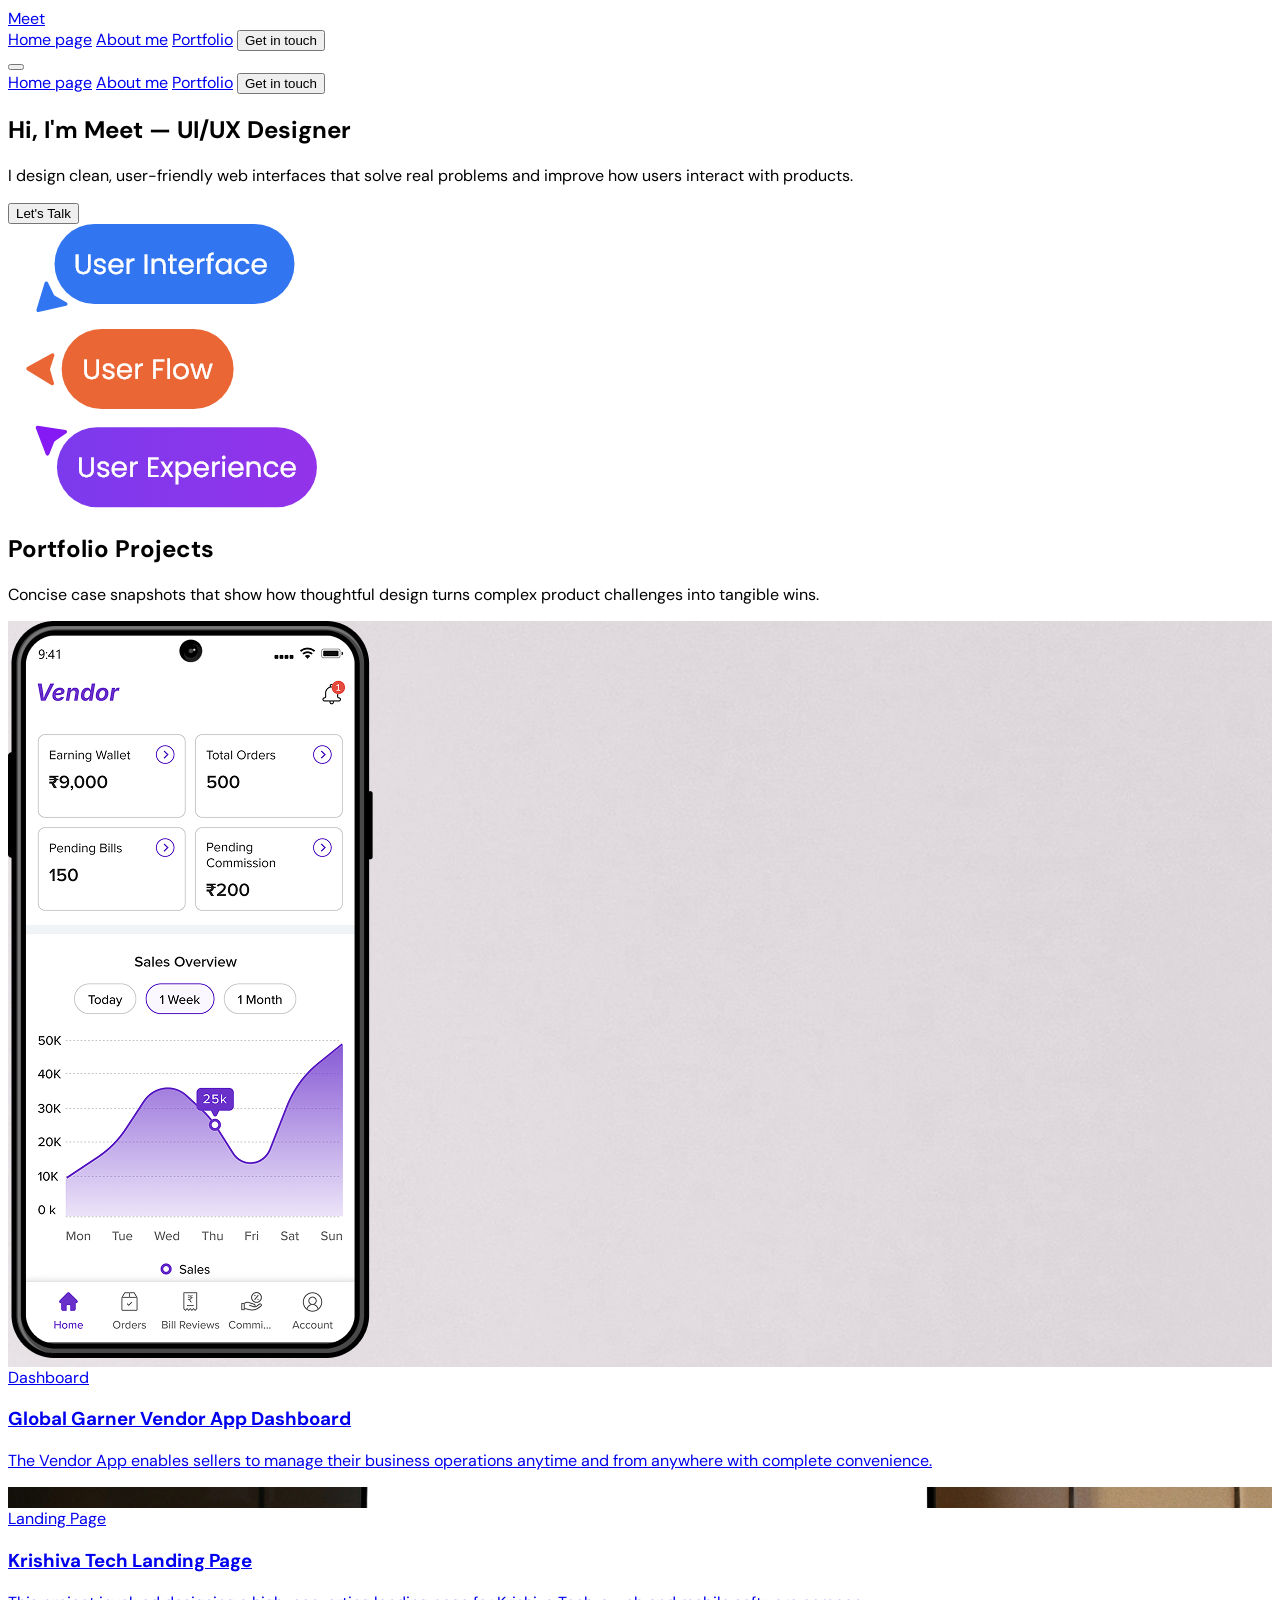
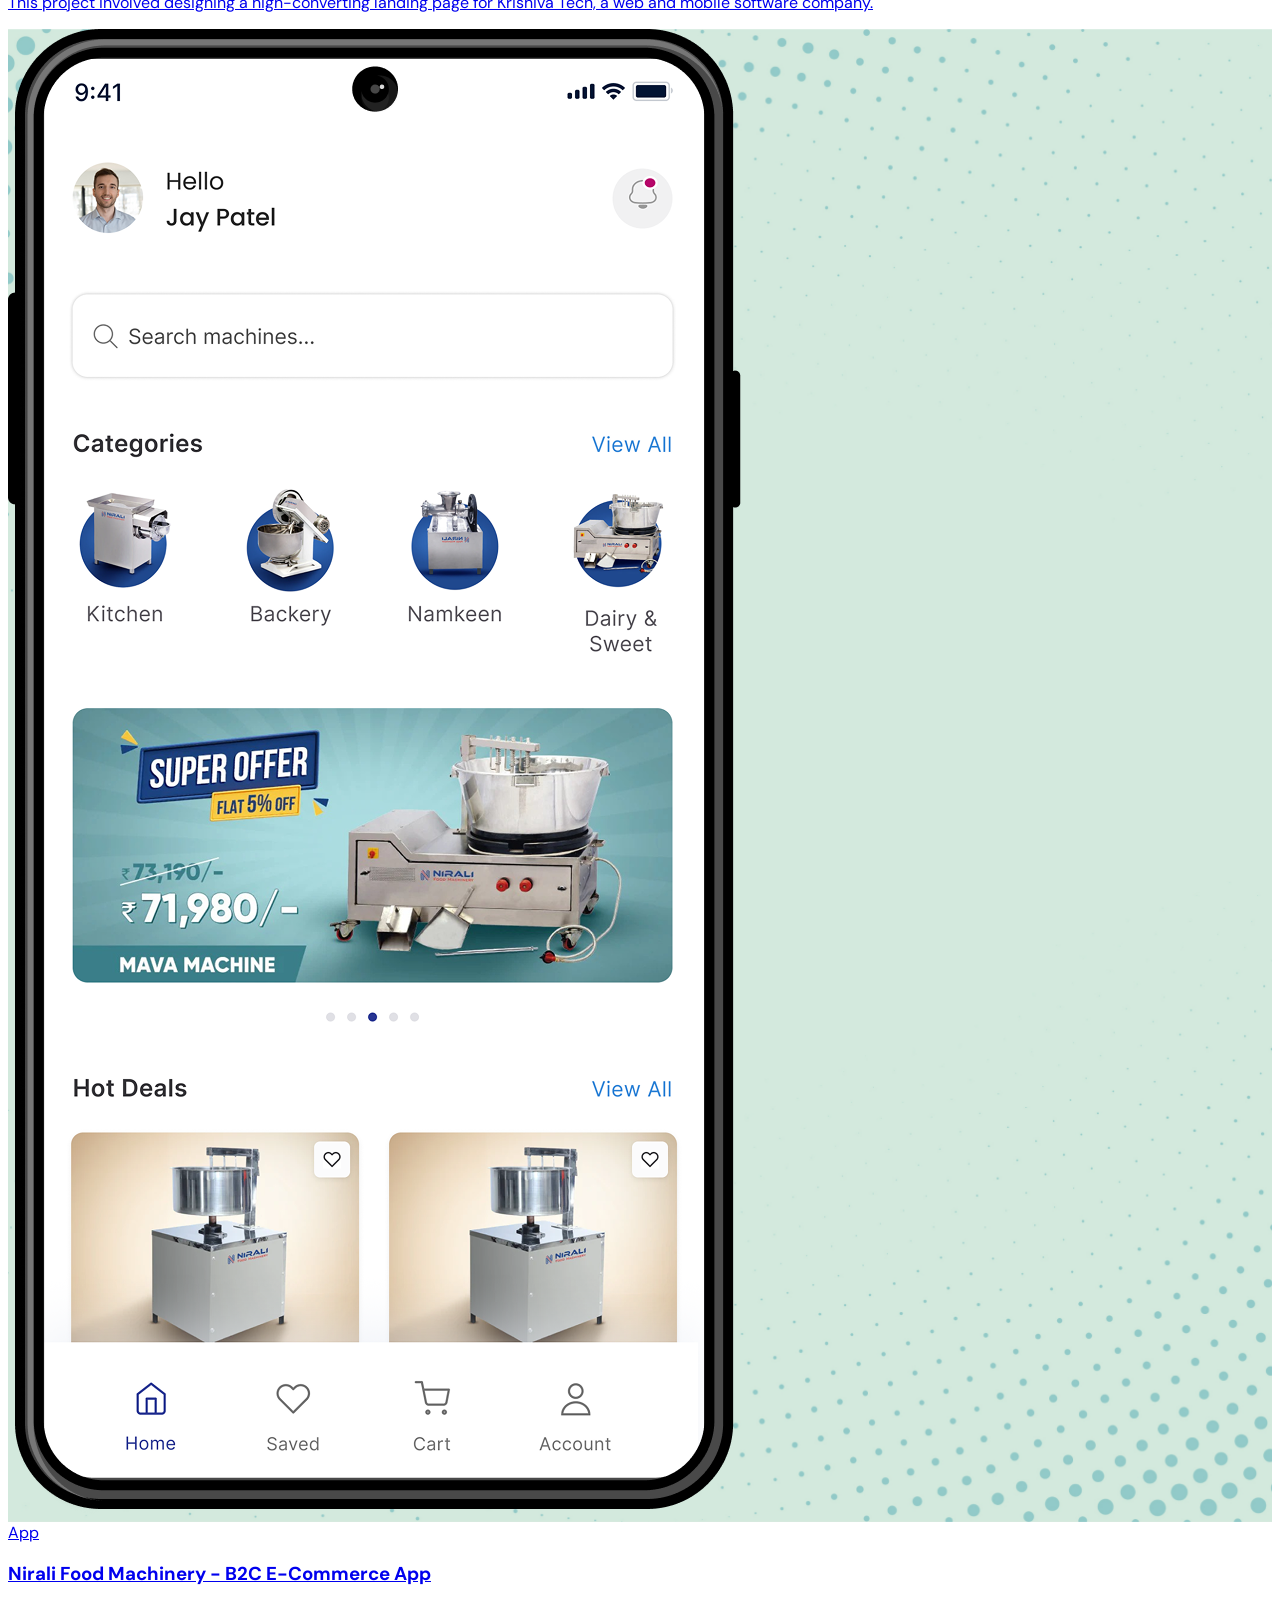
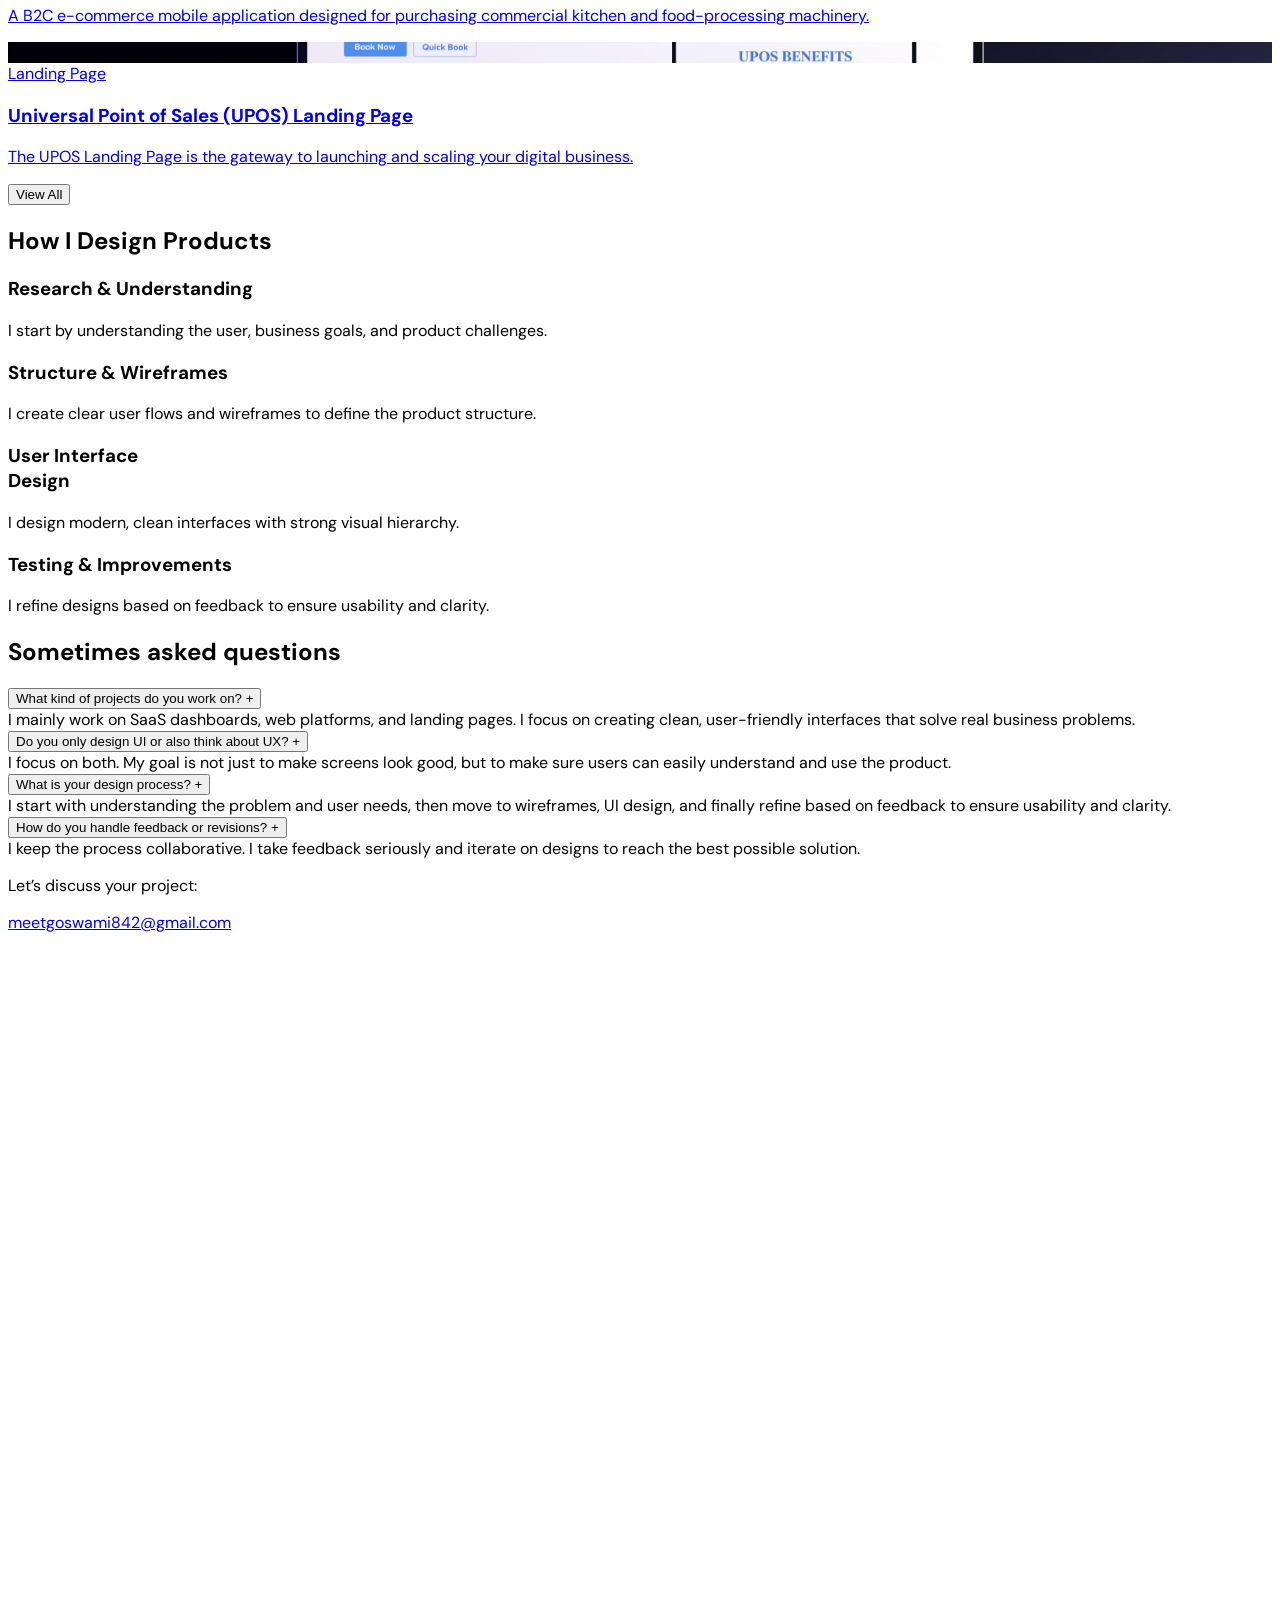
==== index.html @ dbbedb6a "chane" ====
<!DOCTYPE html>
<html lang="en">
<head>
    <meta charset="UTF-8">
    <meta name="viewport" content="width=device-width, initial-scale=1.0">
    <link rel="stylesheet" href="style.css">

<script src="https://cdn.tailwindcss.com"></script>
<link href="https://fonts.googleapis.com/css2?family=DM+Sans:wght@300;400;500;600;700&display=swap" rel="stylesheet">
<script src="script.js" defer></script>
    <title>Lauren</title>
</head>
<body>
</head>


  <!-- NAVBAR -->
<header class="w-full bg-white/70 backdrop-blur-md sticky top-0 z-50 ">
  <div class="max-w-[1330px] mx-auto px-6 py-5 flex items-center justify-between">

    <!-- Logo -->
    <div class="text-2xl">
     <a href="index.html"><span class="font-semibold font-mono text-black">Meet</span></a> 
      <!-- <span class="text-gray-500">Malashchuk</span> -->
    </div>

    <!-- Desktop Nav -->
    <nav class="hidden md:flex items-center gap-8 text-lg text-gray-600 font-medium">
      <a href="index.html" class="text-black ">Home page</a>
      <a href="about.html" class="text-black">About me</a>
      <a href="portfolio.html" class="text-black">Portfolio</a>

      <!-- Social -->
    

      <!-- Button -->
      <a href="contact.html">
<button class="ml-4 bg-black text-white px-6 py-2.5 rounded-full hover:opacity-90 transition">
        Get in touch
      </button>
      </a>
    </nav>

    <!-- Mobile Menu Button -->
    <button id="menuBtn" class="md:hidden flex flex-col gap-1.5">
      <span class="w-6 h-0.5 bg-black"></span>
      <span class="w-6 h-0.5 bg-black"></span>
      <span class="w-6 h-0.5 bg-black"></span>
    </button>

  </div>

  <!-- Mobile Menu -->
  <div id="mobileMenu" class="hidden md:hidden px-6 pb-6">
    <div class="flex flex-col gap-4 text-gray-700 font-medium">
      <a href="index.html">Home page</a>
      <a href="about.html" class="text-black">About me</a>
      <a href="portfolio.html">Portfolio</a>
           <a href="contact.html">
<button class="ml-4 bg-black text-white px-6 py-2.5 rounded-full hover:opacity-90 transition">
        Get in touch
      </button>
      </a>
    </div>
  </div>

</header>


  <!-- HERO SECTION -->
 
 
   
 <div>

   <div class="absolute inset-0 -z-10 bg-gradient-to-r from-blue-200 via-purple-200 to-pink-200 opacity-40 blur-3xl"></div>
   <section class="relative max-w-[1330px] mx-auto px-6 py-24 overflow-hidden">
 
     <!-- Background gradient blur -->
 
     <div class="flex items-start gap-16">
 
       <!-- Left Content -->
       <div class="max-w-[650px]">
 
         <!-- Profile Image -->
         <!-- <img src="assets/photo_6127472787594089080_y (1).jpg" alt="Profile"
           class="w-28 h-28 rounded-full object-cover mb-10 shadow-md"> -->
 
        <!-- Heading -->
<h1 class="text-5xl max-md:text-4xl max-sm:text-3xl font-extrabold text-black leading-tight mb-8">
  Hi, I'm Meet — UI/UX Designer
</h1>

<!-- Description -->
<p class="text-3xl max-md:text-xl max-sm:text-lg text-gray-500 leading-relaxed mb-8">
  I design clean, user-friendly web interfaces that solve real problems and improve how users interact with products.
</p>

<!-- CTA -->
<a href="contact.html">
  <button class="bg-black text-white px-6 py-2.5 max-md:px-5 max-md:py-2.5 max-sm:px-4 max-sm:py-2 rounded-full hover:opacity-90 transition max-md:text-base max-sm:text-sm">
    Let's Talk
  </button>
</a>
 
       </div>
 
     </div>
 
     <!-- Floating Labels -->
     <div class="scroll-reveal from-top duration-1 absolute top-24 right-20  text-white text-sm hidden sm:flex items-center gap-2 ">
       <img src="./assets/user-interface.png" alt="User Interface" class="h-10" />
     </div>
 
     <div class="scroll-reveal from-middle duration-2 absolute top-60 right-10  text-white text-sm hidden sm:flex items-center gap-2">
       <img src="./assets/user-flow.png" alt="User Flow" class="h-10" />
     </div>
 
     <div class="scroll-reveal from-bottom duration-3 absolute bottom-40 right-32  text-white text-sm  hidden sm:flex items-center gap-2 ">
       <img src="./assets/user-experience.png" alt="User Experience" class="h-10" />
     </div>
 
   </section>
 </div>




  <!-- Portfolio -->


<div class="max-w-[1330px] m-auto mt-38 ">

    <section class=" py-20">
  <div class="mx-auto px-6">

    <!-- Section Header -->
<div class="mb-14">
  <h2 class="text-[40px] max-md:text-[32px] max-sm:text-[26px] font-bold text-black mb-4">
    Portfolio Projects
  </h2>
  <p class="text-lg max-md:text-base max-sm:text-sm text-[#6B7280] max-w-[750px]">
    Concise case snapshots that show how thoughtful design turns complex product challenges into tangible wins.
  </p>
</div>

    <!-- Cards Grid -->

       <div class="grid md:grid-cols-2 gap-8">

      <!-- ================= CARD 1 ================= -->
     <a href="vendor_app_dashboard.html">

  <div class="bg-[#fafafa] rounded-[28px] border h-[640px] md:h-[700px] border-[#E5E7EB] overflow-hidden flex flex-col">

    <!-- Image -->
    <div class="relative h-[400px] lg:h-[460px] bg-cover bg-center bg-no-repeat overflow-hidden rounded-t-[28px] flex items-start justify-center"
      style="background-image: url('assets/iPhone.jpg');">

      <img 
        src="assets/home.png" 
        class="w-[35%] sm:w-[28%] md:w-[24%] mt-14 sm:mt-16 md:mt-20 drop-shadow-[0_50px_90px_rgba(0,0,0,0.18)]"
      >
    </div>

    <!-- Content -->
    <div class="p-6 flex flex-col flex-1 overflow-hidden">

      <!-- Tags -->
      <div class="flex gap-3 mb-4 sm:mb-6 flex-wrap">
        <span class="px-4 py-2 bg-[#e4e4e4] text-[#707070] text-xs sm:text-sm rounded-lg">
          Dashboard
        </span>
      </div>

      <!-- Title -->
      <h3 class="text-xl sm:text-2xl font-semibold text-black mb-3 sm:mb-4 leading-snug line-clamp-2">
        Global Garner Vendor App Dashboard
      </h3>

      <!-- Description -->
      <p class="text-[#6B7280] text-sm sm:text-md line-clamp-3">
        The Vendor App enables sellers to manage their business operations anytime and from anywhere with complete convenience.
      </p>

    </div>

  </div>
</a>




      <!-- ================= CARD 2 ================= -->
 <a href="krishiva_tech_landing_page.html">

  <div class="bg-[#fafafa] rounded-[28px] border h-[640px] md:h-[700px] border-[#E5E7EB] overflow-hidden flex flex-col">

    <!-- Top Image Area -->
    <div class="h-[400px] lg:h-[460px] flex items-center justify-center p-6 sm:p-8 md:p-10"
      style="background-image: url('assets/krishivatech\ .jpg'); background-repeat: no-repeat; background-size: cover; background-position: center;">
      
      <img src="" class="max-h-full object-contain mt-12 sm:mt-16 md:mt-24 rounded-lg">
    </div>

    <!-- Content -->
    <div class="p-6 flex flex-col flex-1 overflow-hidden">

      <!-- Tags -->
      <div class="flex gap-3 mb-4 sm:mb-6 flex-wrap">
        <span class="px-4 py-2 bg-[#e4e4e4] text-[#707070] text-xs sm:text-sm rounded-lg">
          Landing Page
        </span>
      </div>

      <!-- Title -->
      <h3 class="text-xl sm:text-2xl font-semibold text-black mb-3 sm:mb-4 leading-snug line-clamp-2">
        Krishiva Tech Landing Page
      </h3>

      <!-- Description -->
      <p class="text-[#6B7280] text-sm sm:text-md line-clamp-3">
        This project involved designing a high-converting landing page for Krishiva Tech, a web and mobile software company.
      </p>

    </div>

  </div>
</a>



            <!-- ================= CARD 3 ================= -->
            <a href="nirali_food_app.html">

  <div class="bg-[#fafafa] rounded-[28px] border h-[640px] md:h-[700px] border-[#E5E7EB] overflow-hidden flex flex-col">

    <!-- Image -->
    <div class=" h-[400px] lg:h-[460px] flex items-center justify-center p-6 sm:p-8 md:p-10"
      style="background: url(assets/nirali\ food\ \(1\).png); background-position: center; background-size: cover;">

      <img 
        src="assets/nirali-home_Sctteen.png" 
        class="w-[45%] sm:w-[38%] md:w-[30%] drop-shadow-[0_50px_90px_rgba(0,0,0,0.18)]"
      >
    </div>

    <!-- Content -->
    <div class="p-6 flex flex-col flex-1 overflow-hidden">

      <!-- Tags -->
      <div class="flex gap-3 mb-4 sm:mb-6 flex-wrap">
        <span class="px-4 py-2 bg-[#e4e4e4] text-[#707070] text-xs sm:text-sm rounded-lg">
          App
        </span>
      </div>

      <!-- Title -->
      <h3 class="text-xl sm:text-2xl font-semibold text-black mb-3 sm:mb-4 leading-snug line-clamp-2">
        Nirali Food Machinery - B2C E-Commerce App
      </h3>

      <!-- Description -->
      <p class="text-[#6B7280] text-sm sm:text-lg md:text-base">
        A B2C e-commerce mobile application designed for purchasing commercial kitchen and food-processing machinery.
      </p>

    </div>

  </div>
</a>
  

                  <!-- ================= CARD 4 ================= -->

<a href="upos_landing_page.html">

  <div class="bg-[#fafafa] rounded-[28px] border h-[640px] md:h-[700px] border-[#E5E7EB] overflow-hidden flex flex-col">

    <!-- Image -->
    <div class="h-[400px] lg:h-[460px] flex items-center justify-center p-6 sm:p-8 md:p-10"
      style="background-image: url('assets/upos-landing\ _page.jpg'); background-repeat: no-repeat; background-size: cover; background-position: center;">

      <img src="" class="max-h-full object-contain mt-12 sm:mt-16 md:mt-24 rounded-lg">
    </div>

    <!-- Content -->
    <div class="p-6 flex flex-col flex-1 overflow-hidden">

      <!-- Top -->
      <div>
        <div class="flex gap-3 mb-4 flex-wrap">
          <span class="px-3 py-1.5 sm:px-4 sm:py-2 bg-[#e4e4e4] text-[#707070] text-xs sm:text-sm rounded-lg">
            Landing Page
          </span>
        </div>

        <h3 class="text-lg sm:text-xl md:text-2xl font-semibold text-black mb-3 leading-snug">
          Universal Point of Sales (UPOS) Landing Page
        </h3>

        <p class="text-[#6B7280] text-sm sm:text-lg">
          The UPOS Landing Page is the gateway to launching and scaling your digital business.
      </div>

    </div>

  </div>
</a>
  </div>
     </a>
   

  
    </div>
  
    <div class="flex justify-center mt-10">
        <a href="portfolio.html">
  <button class="bg-black text-white px-8 py-3 text-center flex justify-center rounded-full font-medium hover:opacity-90">
          View All
        </button>
    </a>
    </div>
        
  </div>

 
</section>



<!-- AAAAAA -->



<div class="bg-[#efeff0]">
  <section class="max-w-[1330px] mx-auto px-6 py-24">

    <!-- Heading -->
    <h2 class="text-[38px] max-md:text-[26px] font-semibold text-gray-400 mb-14">
      How I Design Products
    </h2>

    <!-- Responsive Grid -->
    <div class="grid grid-cols-1 sm:grid-cols-2 md:grid-cols-2 lg:grid-cols-4 gap-16 max-md:gap-10">

      <!-- Column 1 -->
      <div>
        <h3 class="text-2xl max-md:text-[18px] font-semibold text-gray-900 mb-4">
          Research & Understanding
        </h3>
        <p class="text-gray-500 leading-relaxed max-md:text-sm">
          I start by understanding the user, business goals, and product challenges.
        </p>
      </div>

      <!-- Column 2 -->
      <div>
        <h3 class="text-2xl max-md:text-[18px] font-semibold text-gray-900 mb-4">
          Structure & Wireframes
        </h3>
        <p class="text-gray-500 leading-relaxed max-md:text-sm">
          I create clear user flows and wireframes to define the product structure.
        </p>
      </div>

      <!-- Column 3 -->
      <div>
        <h3 class="text-2xl max-md:text-[18px] font-semibold text-gray-900 mb-4">
          User Interface <br>Design
        </h3>
        <p class="text-gray-500 leading-relaxed max-md:text-sm">
          I design modern, clean interfaces with strong visual hierarchy.
        </p>
      </div>

      <!-- Column 4 -->
      <div>
        <h3 class="text-2xl max-md:text-[18px] font-semibold text-gray-900 mb-4">
          Testing & Improvements
        </h3>
        <p class="text-gray-500 leading-relaxed max-md:text-sm">
          I refine designs based on feedback to ensure usability and clarity.
        </p>
      </div>

    </div>

  </section>
</div>


  
<!-- FAQ -->

<div class="max-w-[1330px] m-auto mt-34">
    
    <section class=" mx-auto px-6 py-20">

  <!-- Heading -->
  <h2 class="text-[38px] max-md:text-[26px] font-semibold text-gray-400 mb-14">
    Sometimes asked questions
  </h2>

  <!-- FAQ Container -->
  <div class="space-y-6">

    <!-- Item -->
    <div class="border-b border-gray-300 pb-6">
      <button class="faq-btn w-full flex justify-between items-center text-left text-lg md:text-xl font-medium text-gray-900">
 What kind of projects do you work on?
        <span class="text-2xl transition-transform duration-300">+</span>
      </button>
      <div class="faq-content hidden mt-4 text-gray-600 leading-relaxed">
I mainly work on SaaS dashboards, web platforms, and landing pages. I focus on creating clean, user-friendly interfaces that solve real business problems.      </div>
    </div>

    <!-- Item -->
    <div class="border-b border-gray-300 pb-6">
      <button class="faq-btn w-full flex justify-between items-center text-left text-lg md:text-xl font-medium text-gray-900">
Do you only design UI or also think about UX?
        <span class="text-2xl transition-transform duration-300">+</span>
      </button>
      <div class="faq-content hidden mt-4 text-gray-600 leading-relaxed">
I focus on both. My goal is not just to make screens look good, but to make sure users can easily understand and use the product.      </div>
    </div>


     <!-- Item -->
    <div class="border-b border-gray-300 pb-6">
      <button class="faq-btn w-full flex justify-between items-center text-left text-lg md:text-xl font-medium text-gray-900">
    What is your design process?
        <span class="text-2xl transition-transform duration-300">+</span>
      </button>
      <div class="faq-content hidden mt-4 text-gray-600 leading-relaxed">
I start with understanding the problem and user needs, then move to wireframes, UI design, and finally refine based on feedback to ensure usability and clarity.    </div>
    


</div>
    <!-- Item -->
    <div class="border-b border-gray-300 pb-6">
      <button class="faq-btn w-full flex justify-between items-center text-left text-lg md:text-xl font-medium text-gray-900">
How do you handle feedback or revisions?
        <span class="text-2xl transition-transform duration-300">+</span>
      </button>
      <div class="faq-content hidden mt-4 text-gray-600 leading-relaxed">
I keep the process collaborative. I take feedback seriously and iterate on designs to reach the best possible solution.  
    </div>
    </div>


  </div>

</section>



</div>


<!-- Footer -->

<section class="w-full bg-black text-white rounded-t-[40px] 
                py-16 md:py-20 px-6">

  <div class="max-w-3xl mx-auto text-center">

    <!-- Small Heading -->
    <p class="text-gray-400 text-base sm:text-lg md:text-xl mb-6">
      Let’s discuss your project:
    </p>

    <!-- Email -->
    <a href="mailto:meetgoswami842@gmail.com"
       class="group inline-flex flex-wrap justify-center items-center gap-2 sm:gap-3
              text-xl sm:text-2xl md:text-3xl font-semibold
              border-b border-white pb-2
              break-all
              hover:opacity-80 transition">

      <span>meetgoswami842@gmail.com</span>
    </a>

    <!-- Social Icons -->
    <div class="flex justify-center items-center gap-6 sm:gap-8 
                mt-8 md:mt-10 
                text-gray-400 text-base sm:text-lg">
 <a href="https://www.linkedin.com/in/meet-goswami-b54562143  " target="_blank"
   rel="noopener noreferrer"><img src="assets/linkedin-svgrepo-com (1) 1.svg" class="w-10 h-10"></a>
   
    </div>

  </div>

</section>



</body>
</html>
---- style.css ----
body {
  font-family: 'DM Sans', sans-serif;
}
.pill {
    background: #f0f6fb;
    padding: 12px 20px;
    border-radius: 14px;
    font-size: 14px;
    font-weight: 500;
    color: #374151;
  }

    .swiper {
      width: 100%;
    }

    .swiper-slide {
      display: flex;
      justify-content: center;
    }

    .swiper-button-prev,
    .swiper-button-next {
      color: #6F38CC;
    }


        .no-scrollbar::-webkit-scrollbar {
    display: none !important;
  }

  .no-scrollbar {
    -ms-overflow-style: none !important;  /* IE */
    scrollbar-width: none !important;     /* Firefox */
  }



  /* vendor web dashbaord slider buttons */

  
/* Base button */
.swiper-button-next,
.swiper-button-prev {
  width: 48px !important;
  height: 48px !important;
  position: absolute;
  z-index: 50;
}

/* WHITE CIRCLE (real visible layer) */
.swiper-button-next::before,
.swiper-button-prev::before {
  content: '';
  position: absolute;
  inset: 0;
  border-radius: 50%;
  background: #ffffff;
  box-shadow: 0 8px 24px rgba(0,0,0,0.15);
}

/* REMOVE default arrow */
.swiper-button-next::after,
.swiper-button-prev::after {
  content: '' !important;
}

/* CUSTOM ARROW */
.swiper-button-next::after,
.swiper-button-prev::after {
  content: '';
  position: absolute;
  width: 10px;
  height: 10px;
  border-top: 2px solid #111;
  border-right: 2px solid #111;
}

/* directions */
.swiper-button-prev::after {
  transform: rotate(-135deg);
}

.swiper-button-next::after {
  transform: rotate(45deg);
}



/* home p[age aniamiton] */

.scroll-reveal {
  opacity: 0;
  transition: opacity 0.7s cubic-bezier(0.22, 1, 0.36, 1), transform 0.7s cubic-bezier(0.22, 1, 0.36, 1);
  will-change: opacity, transform;
  z-index: 10;
}
.scroll-reveal.from-top {
  transform: translateX(560px) translateY(-360px);
}
.scroll-reveal.from-middle {
  transform: translateX(540px) translateY(0);
}
.scroll-reveal.from-bottom {
  transform: translateX(360px) translateY(200px);
}
.scroll-reveal.duration-1 {
  transition-duration: 1.4s;
}
.scroll-reveal.duration-2 {
  transition-duration: 1.7s;
}
.scroll-reveal.duration-3 {
  transition-duration: 1.85s;
}
.scroll-reveal.revealed {
  opacity: 1;
  transform: translateX(0) translateY(0);
}
.scroll-reveal.revealed.move-right {
  transform: translateX(18px) translateY(0);
}
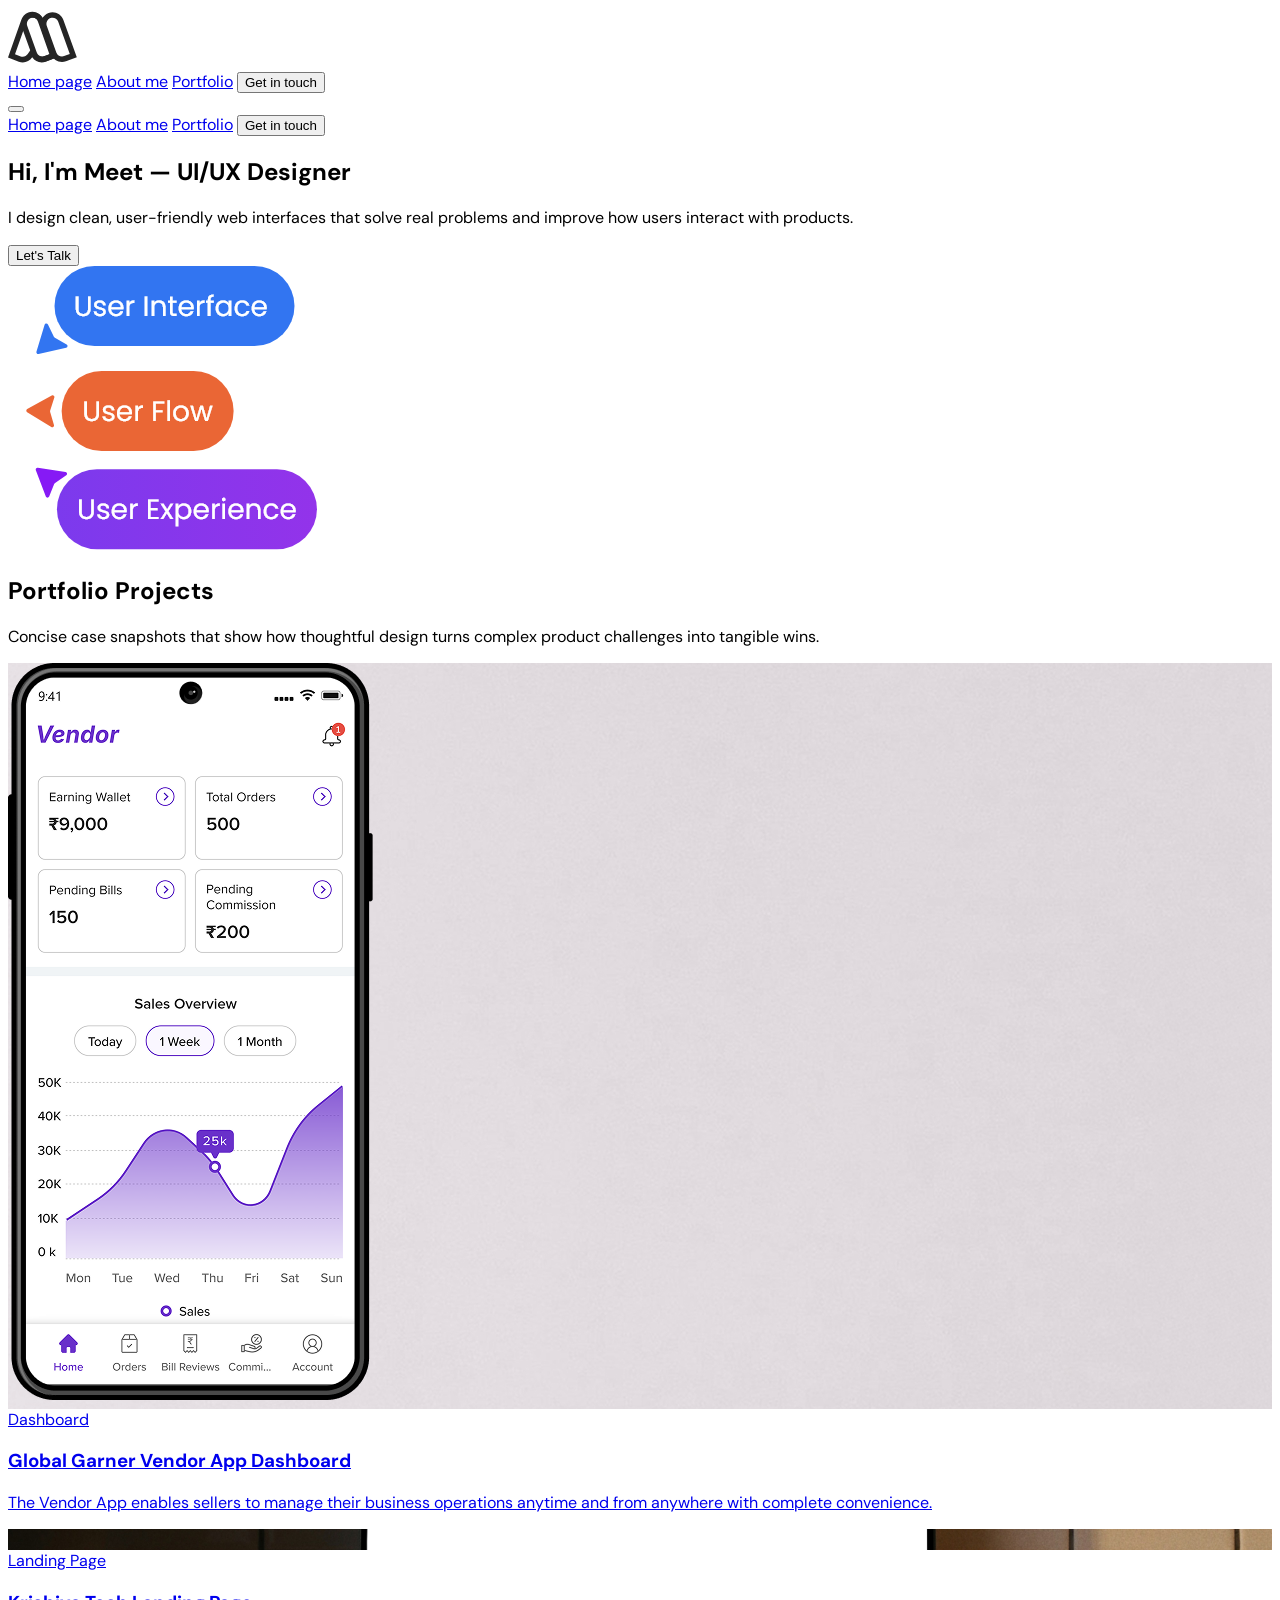
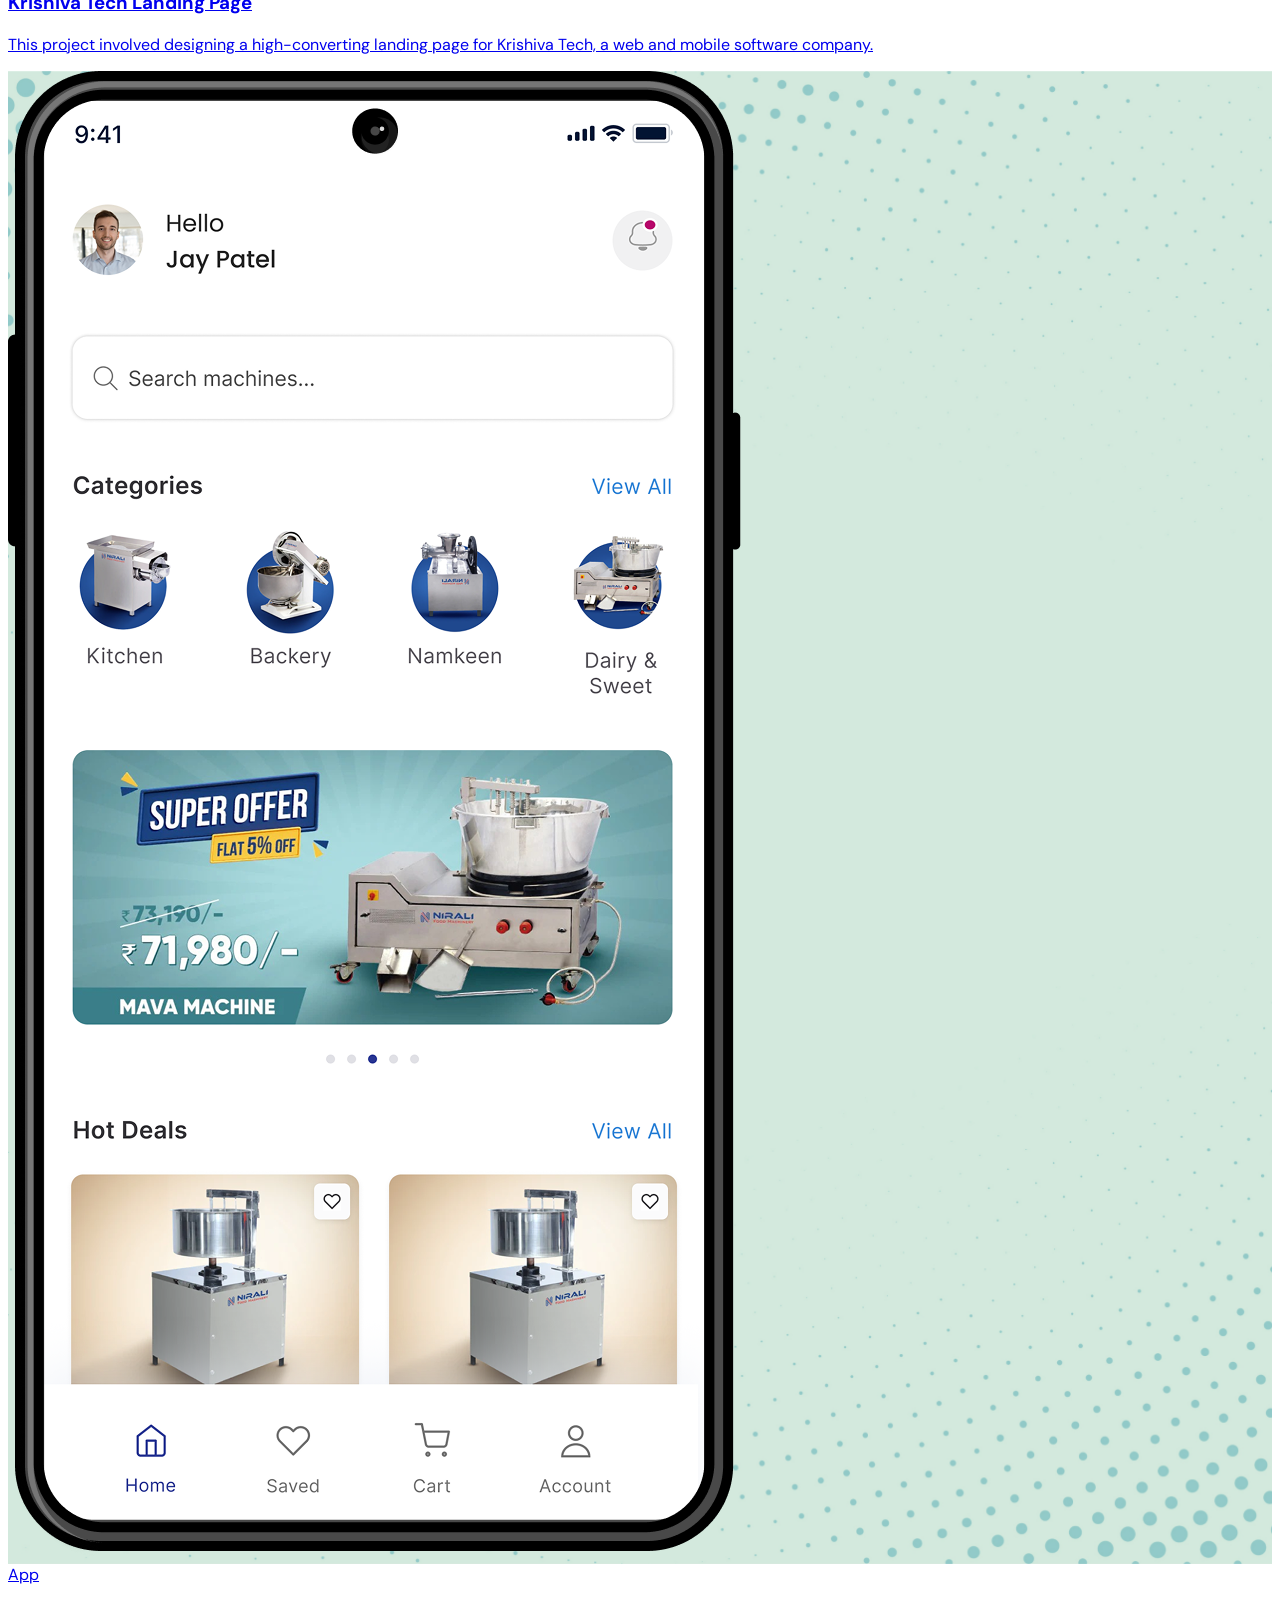
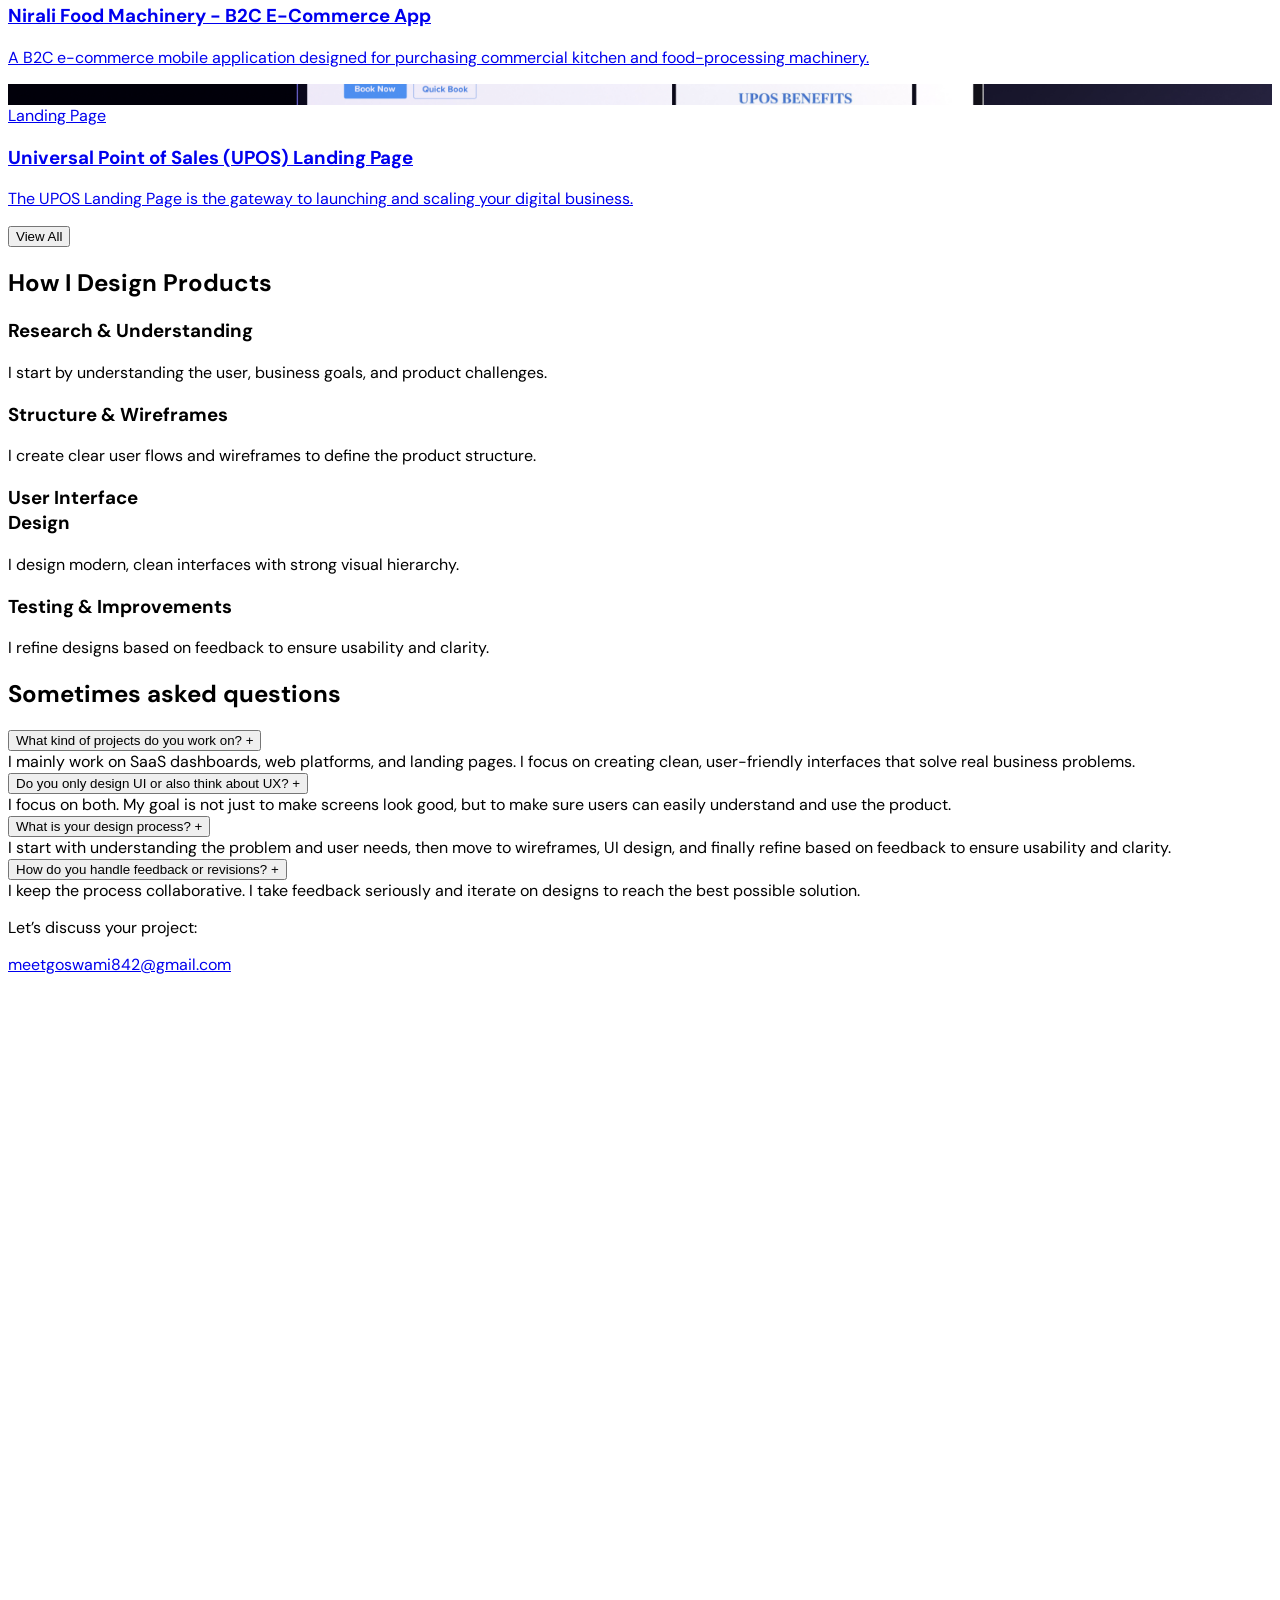
==== commit 1a659c76: "change" ====
--- a/index.html
+++ b/index.html
@@ -20,7 +20,7 @@
 
     <!-- Logo -->
     <div class="text-2xl">
-     <a href="index.html"><span class="font-semibold font-mono text-black">Meet</span></a> 
+     <a href="index.html"><img src="assets/meet-logo.svg" class="w-10 h-10"> </a> 
       <!-- <span class="text-gray-500">Malashchuk</span> -->
     </div>
 
@@ -57,9 +57,12 @@
       <a href="about.html" class="text-black">About me</a>
       <a href="portfolio.html">Portfolio</a>
            <a href="contact.html">
-<button class="ml-4 bg-black text-white px-6 py-2.5 rounded-full hover:opacity-90 transition">
-        Get in touch
-      </button>
+<a href="contact.html">
+  <button class="bg-black text-white px-6 py-2.5 rounded-full hover:opacity-90 transition
+                 max-sm:px-4 max-sm:py-2 max-sm:text-sm">
+    Get in touch
+  </button>
+</a>
       </a>
     </div>
   </div>
@@ -326,7 +329,7 @@
   </div>
 
  
-</section>
+
 
 
 
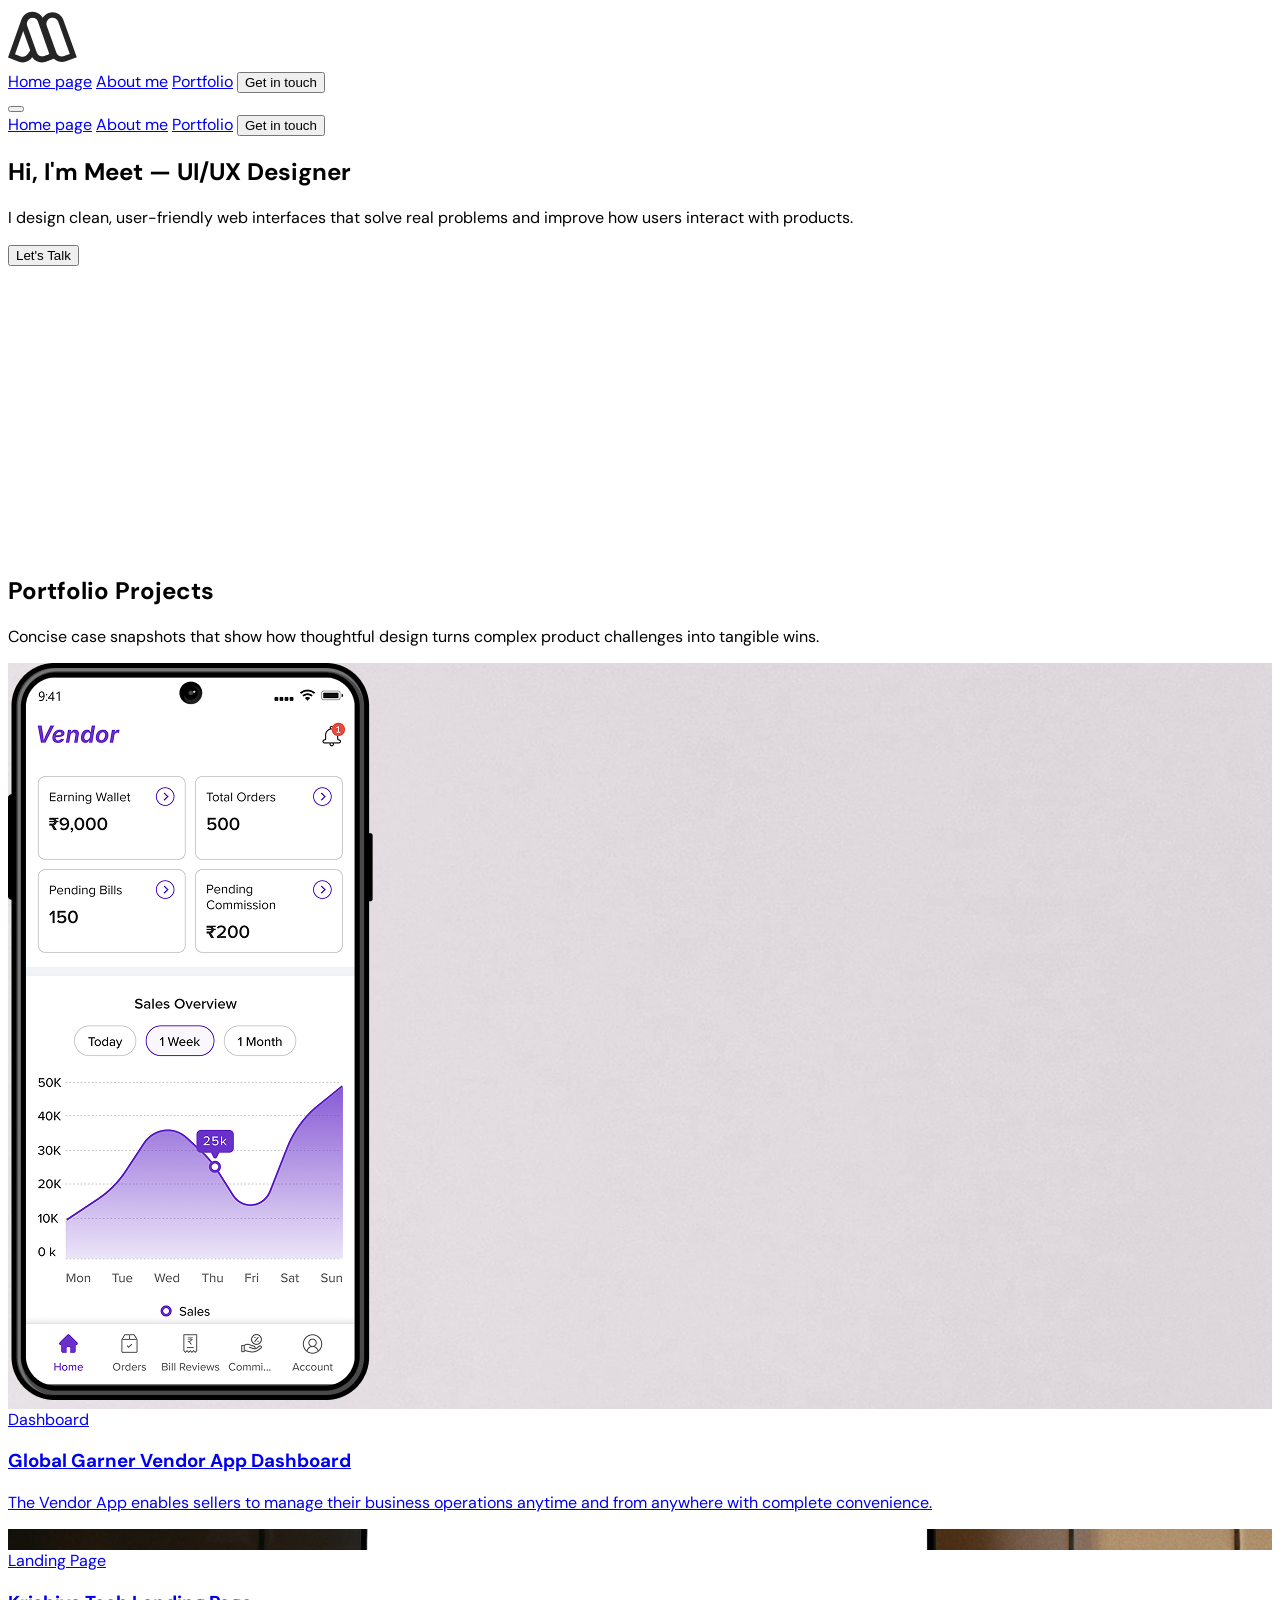
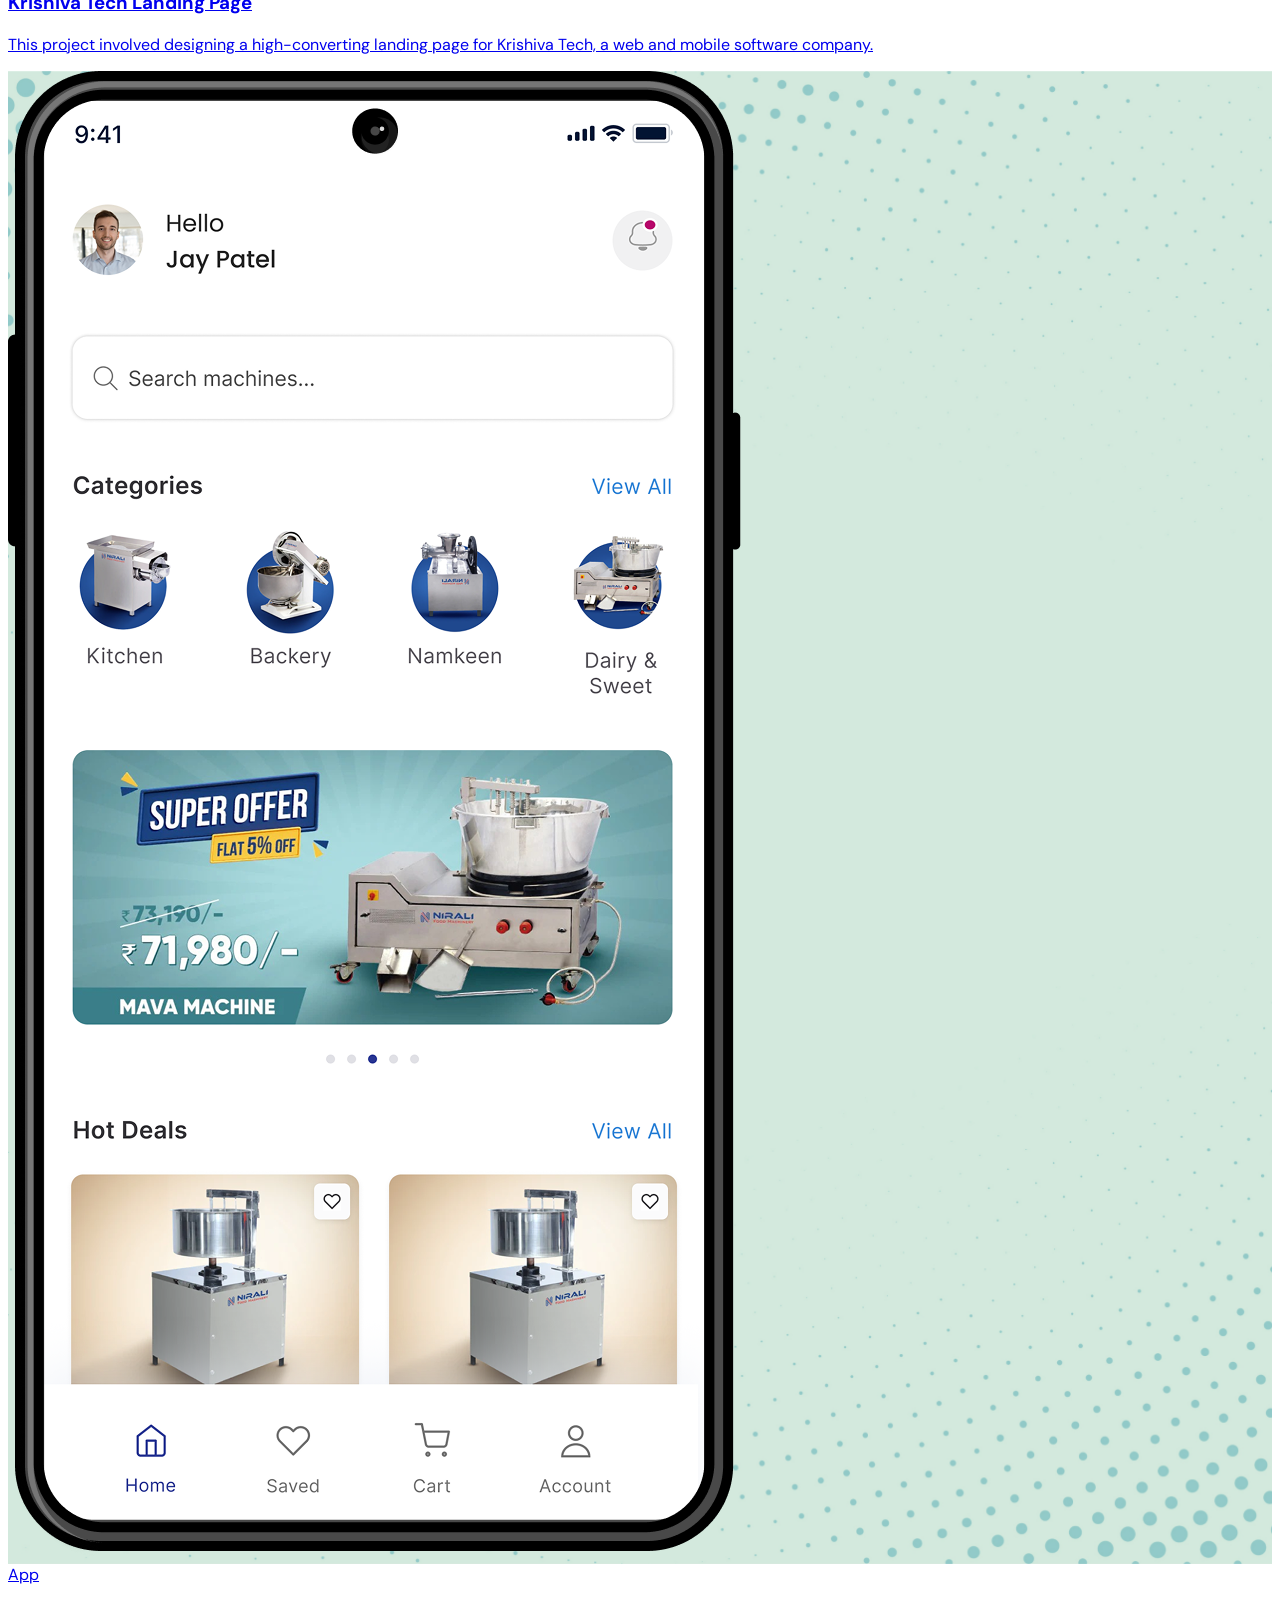
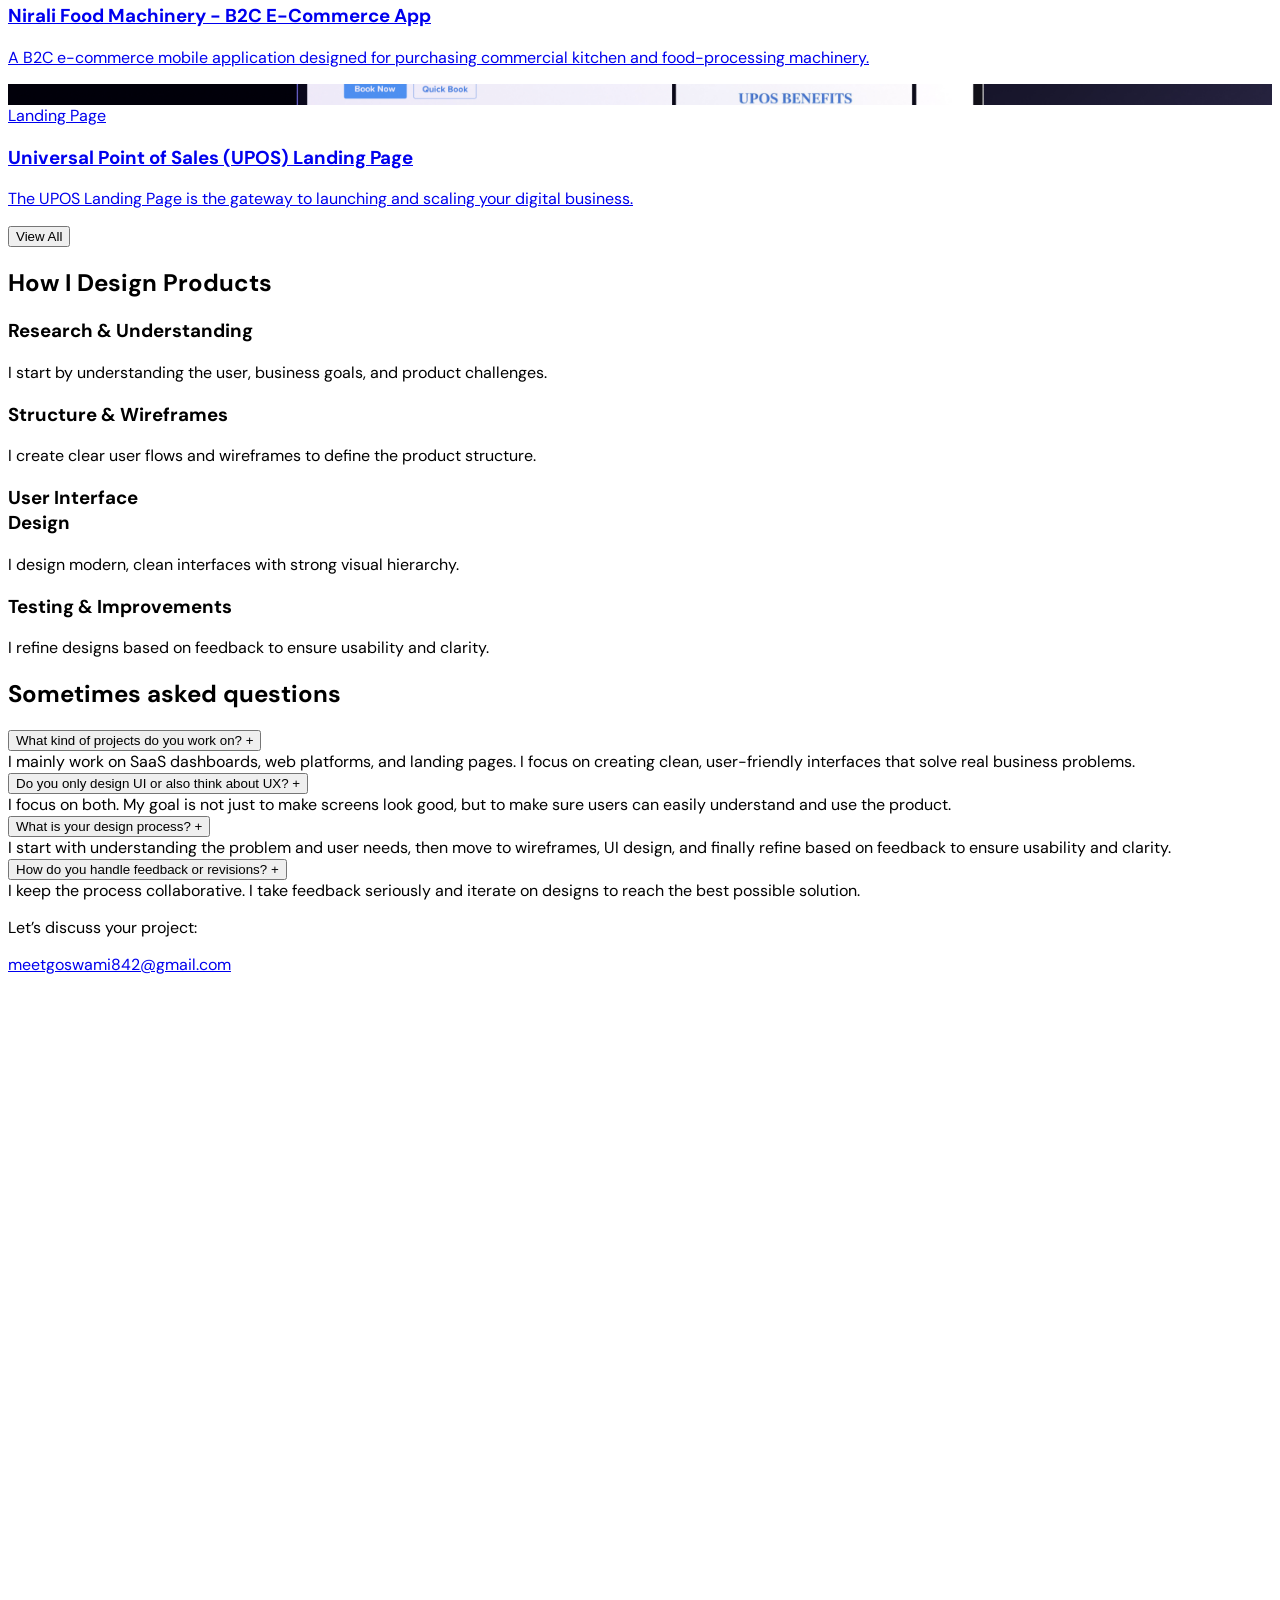
==== commit 19a982fa: "change" ====
--- a/index.html
+++ b/index.html
@@ -20,8 +20,7 @@
 
     <!-- Logo -->
     <div class="text-2xl">
-     <a href="index.html"><img src="assets/meet-logo.svg" class="w-10 h-10"> </a> 
-      <!-- <span class="text-gray-500">Malashchuk</span> -->
+      <a href="index.html"><img src="assets/meet-logo.svg" class="w-10 h-10"></a> 
     </div>
 
     <!-- Desktop Nav -->
@@ -30,22 +29,19 @@
       <a href="about.html" class="text-black">About me</a>
       <a href="portfolio.html" class="text-black">Portfolio</a>
 
-      <!-- Social -->
-    
-
-      <!-- Button -->
       <a href="contact.html">
-<button class="ml-4 bg-black text-white px-6 py-2.5 rounded-full hover:opacity-90 transition">
-        Get in touch
-      </button>
+        <button class="ml-4 bg-black text-white px-6 py-2.5 rounded-full hover:opacity-90 transition">
+          Get in touch
+        </button>
       </a>
     </nav>
 
-    <!-- Mobile Menu Button -->
-    <button id="menuBtn" class="md:hidden flex flex-col gap-1.5">
-      <span class="w-6 h-0.5 bg-black"></span>
-      <span class="w-6 h-0.5 bg-black"></span>
-      <span class="w-6 h-0.5 bg-black"></span>
+    <!-- Mobile Menu Button (FIXED) -->
+    <button id="menuBtn" class="md:hidden relative w-6 h-6">
+      <!-- All lines centered properly -->
+      <span id="line1" class="absolute top-1/2 left-0 w-6 h-0.5 bg-black -translate-y-2 transition-all duration-300 origin-center"></span>
+      <span id="line2" class="absolute top-1/2 left-0 w-6 h-0.5 bg-black transition-all duration-300 origin-center"></span>
+      <span id="line3" class="absolute top-1/2 left-0 w-6 h-0.5 bg-black translate-y-2 transition-all duration-300 origin-center"></span>
     </button>
 
   </div>
@@ -56,18 +52,45 @@
       <a href="index.html">Home page</a>
       <a href="about.html" class="text-black">About me</a>
       <a href="portfolio.html">Portfolio</a>
-           <a href="contact.html">
-<a href="contact.html">
-  <button class="bg-black text-white px-6 py-2.5 rounded-full hover:opacity-90 transition
-                 max-sm:px-4 max-sm:py-2 max-sm:text-sm">
-    Get in touch
-  </button>
-</a>
+
+      <a href="contact.html">
+        <button class="bg-black text-white px-6 py-2.5 rounded-full hover:opacity-90 transition max-sm:px-4 max-sm:py-2 max-sm:text-sm">
+          Get in touch
+        </button>
       </a>
     </div>
   </div>
 
 </header>
+
+<!-- Script -->
+<script>
+  const menuBtn = document.getElementById('menuBtn');
+  const mobileMenu = document.getElementById('mobileMenu');
+
+  const line1 = document.getElementById('line1');
+  const line2 = document.getElementById('line2');
+  const line3 = document.getElementById('line3');
+
+  let isOpen = false;
+
+  menuBtn.addEventListener('click', () => {
+    mobileMenu.classList.toggle('hidden');
+    isOpen = !isOpen;
+
+    if (isOpen) {
+      // PERFECT X (no translation mismatch)
+      line1.style.transform = 'rotate(45deg)';
+      line2.style.opacity = '0';
+      line3.style.transform = 'rotate(-45deg)';
+    } else {
+      // Reset to hamburger
+      line1.style.transform = 'translateY(-8px) rotate(0)';
+      line2.style.opacity = '1';
+      line3.style.transform = 'translateY(8px) rotate(0)';
+    }
+  });
+</script>
 
 
   <!-- HERO SECTION -->
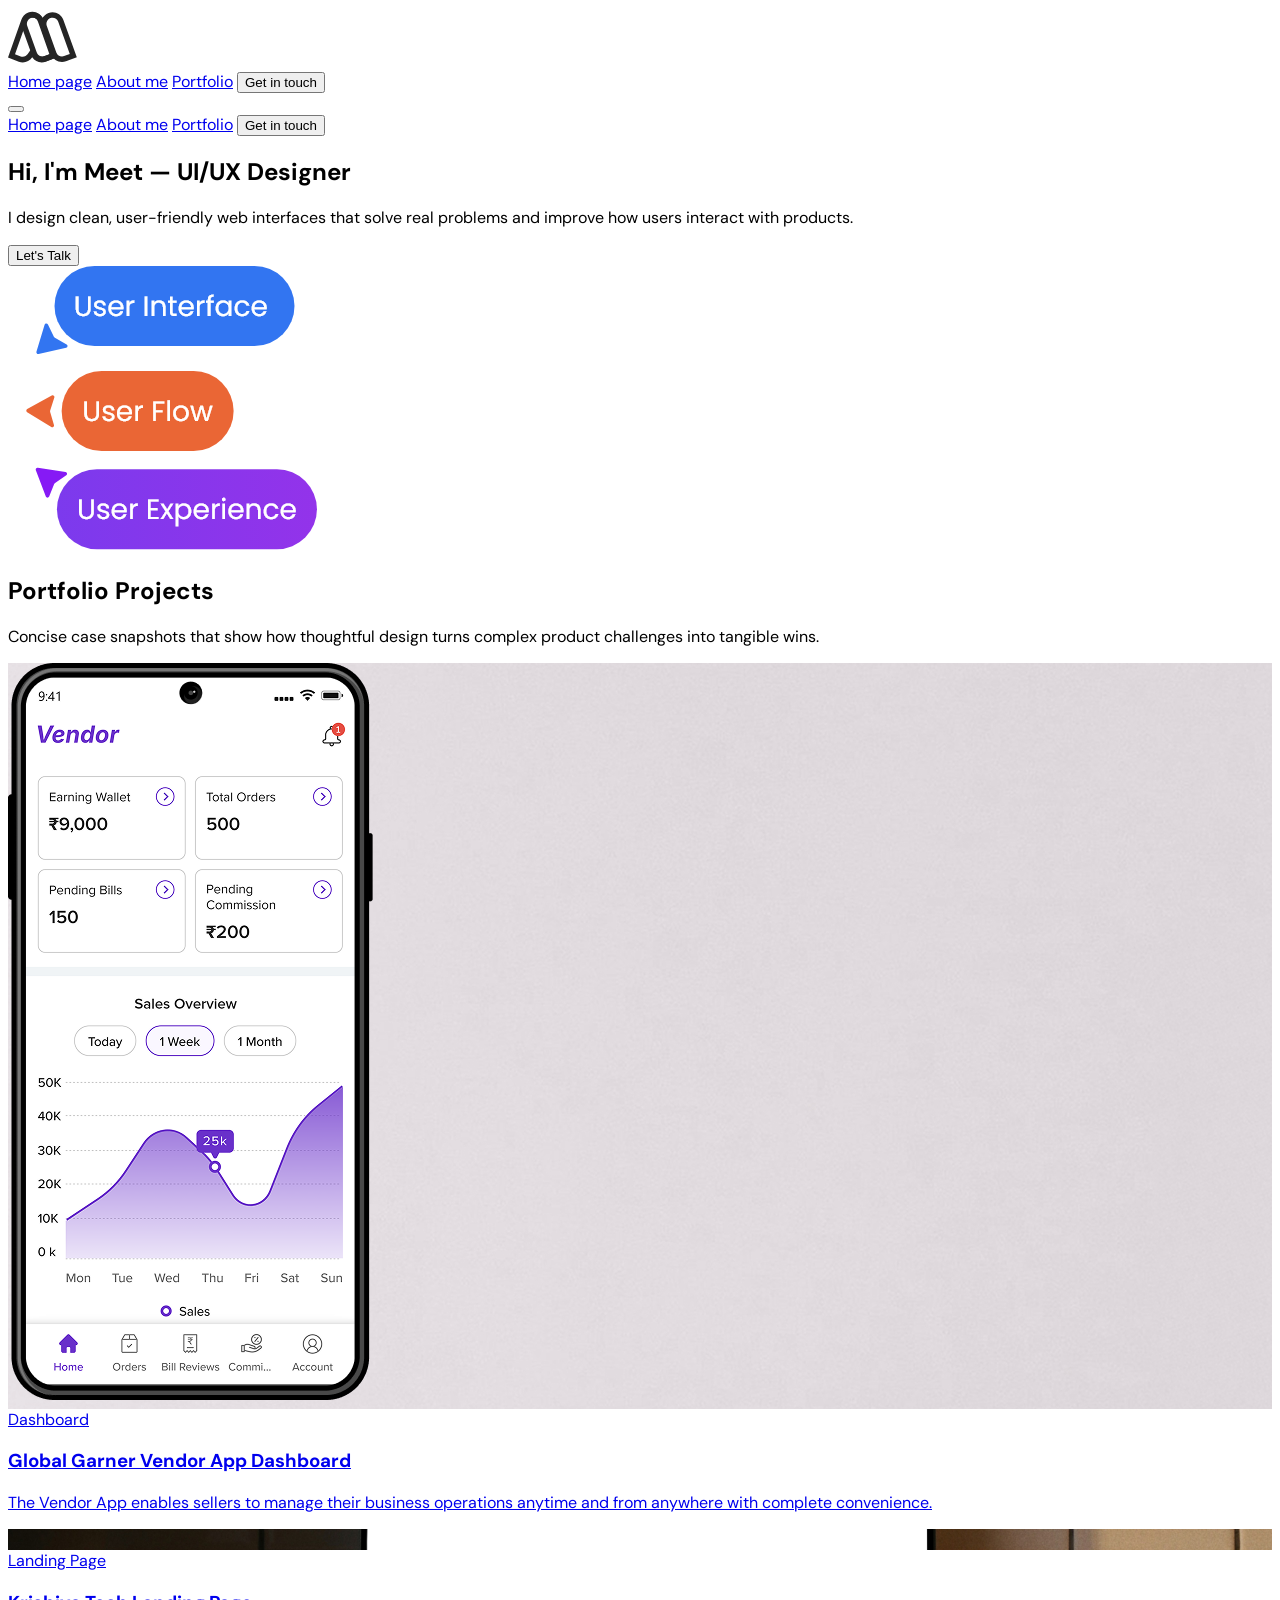
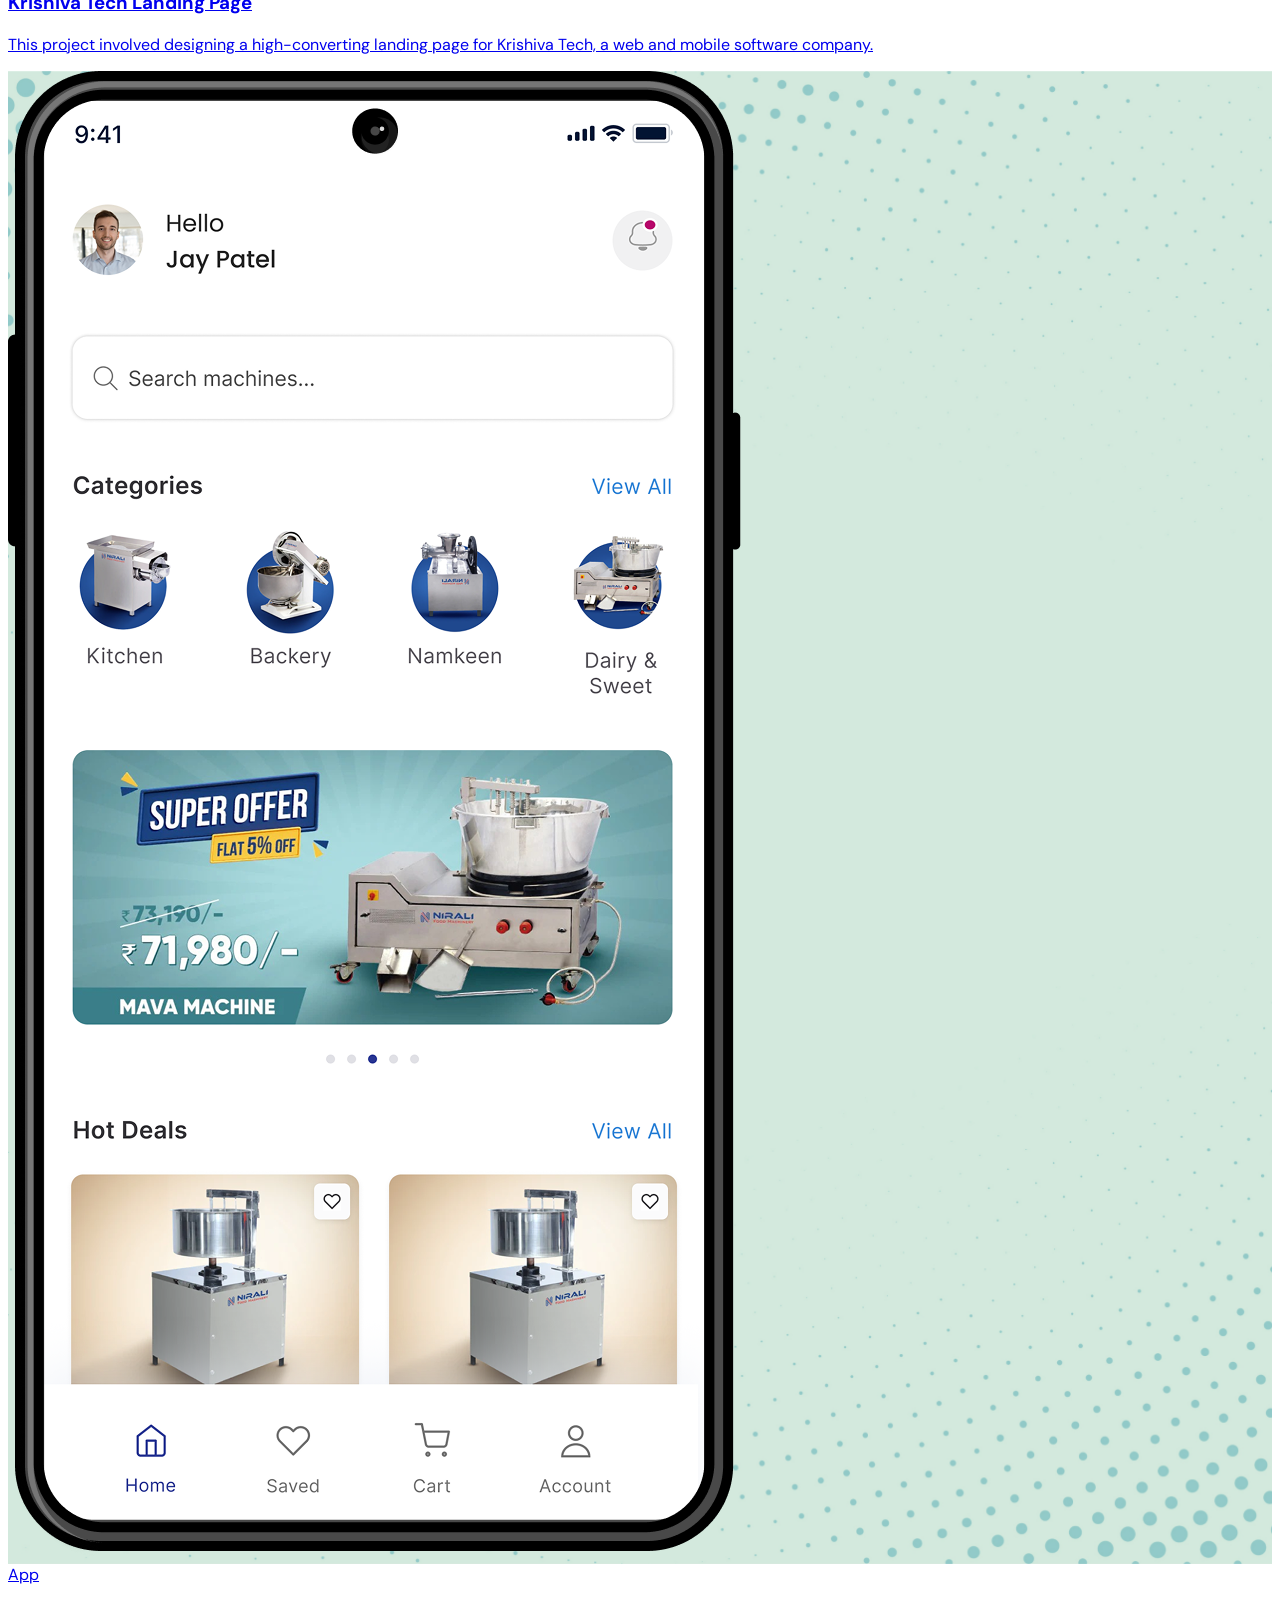
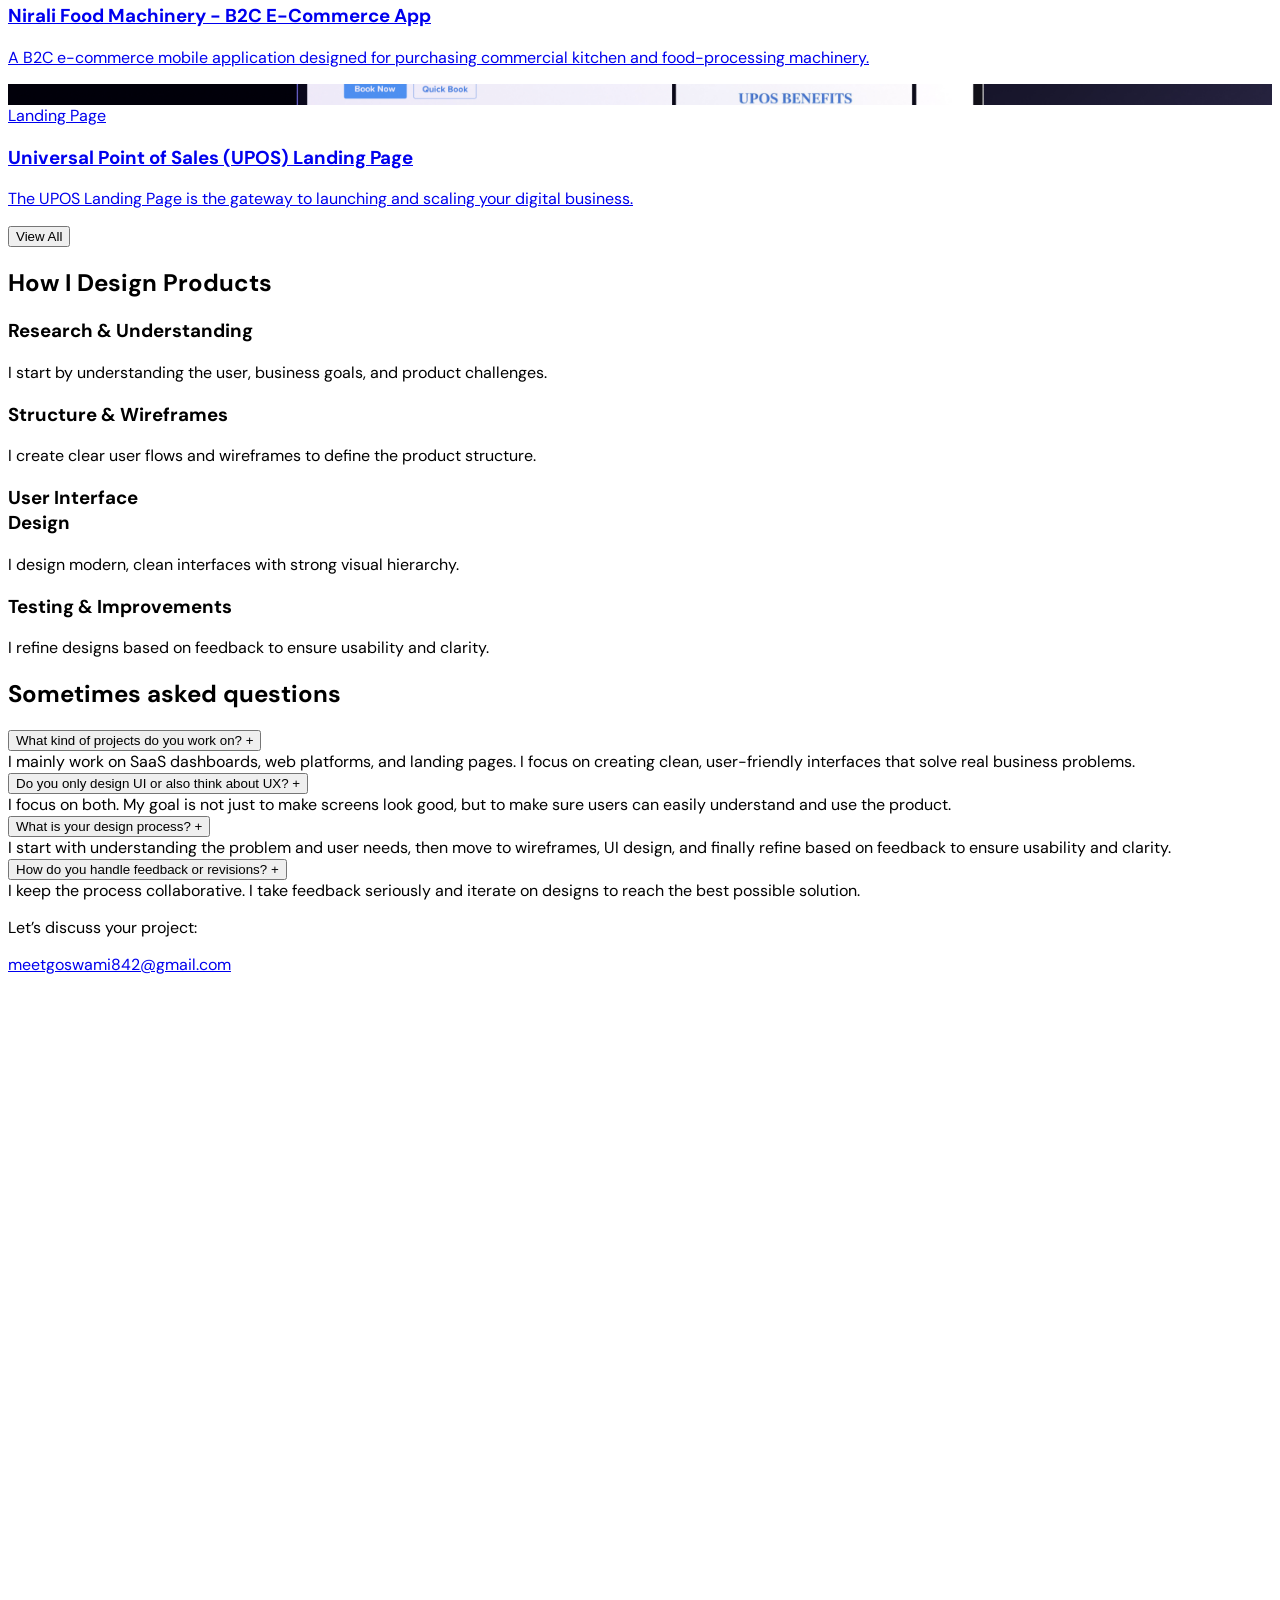
==== commit b5cbc908: "chage" ====
--- a/index.html
+++ b/index.html
@@ -63,34 +63,6 @@
 
 </header>
 
-<!-- Script -->
-<script>
-  const menuBtn = document.getElementById('menuBtn');
-  const mobileMenu = document.getElementById('mobileMenu');
-
-  const line1 = document.getElementById('line1');
-  const line2 = document.getElementById('line2');
-  const line3 = document.getElementById('line3');
-
-  let isOpen = false;
-
-  menuBtn.addEventListener('click', () => {
-    mobileMenu.classList.toggle('hidden');
-    isOpen = !isOpen;
-
-    if (isOpen) {
-      // PERFECT X (no translation mismatch)
-      line1.style.transform = 'rotate(45deg)';
-      line2.style.opacity = '0';
-      line3.style.transform = 'rotate(-45deg)';
-    } else {
-      // Reset to hamburger
-      line1.style.transform = 'translateY(-8px) rotate(0)';
-      line2.style.opacity = '1';
-      line3.style.transform = 'translateY(8px) rotate(0)';
-    }
-  });
-</script>
 
 
   <!-- HERO SECTION -->
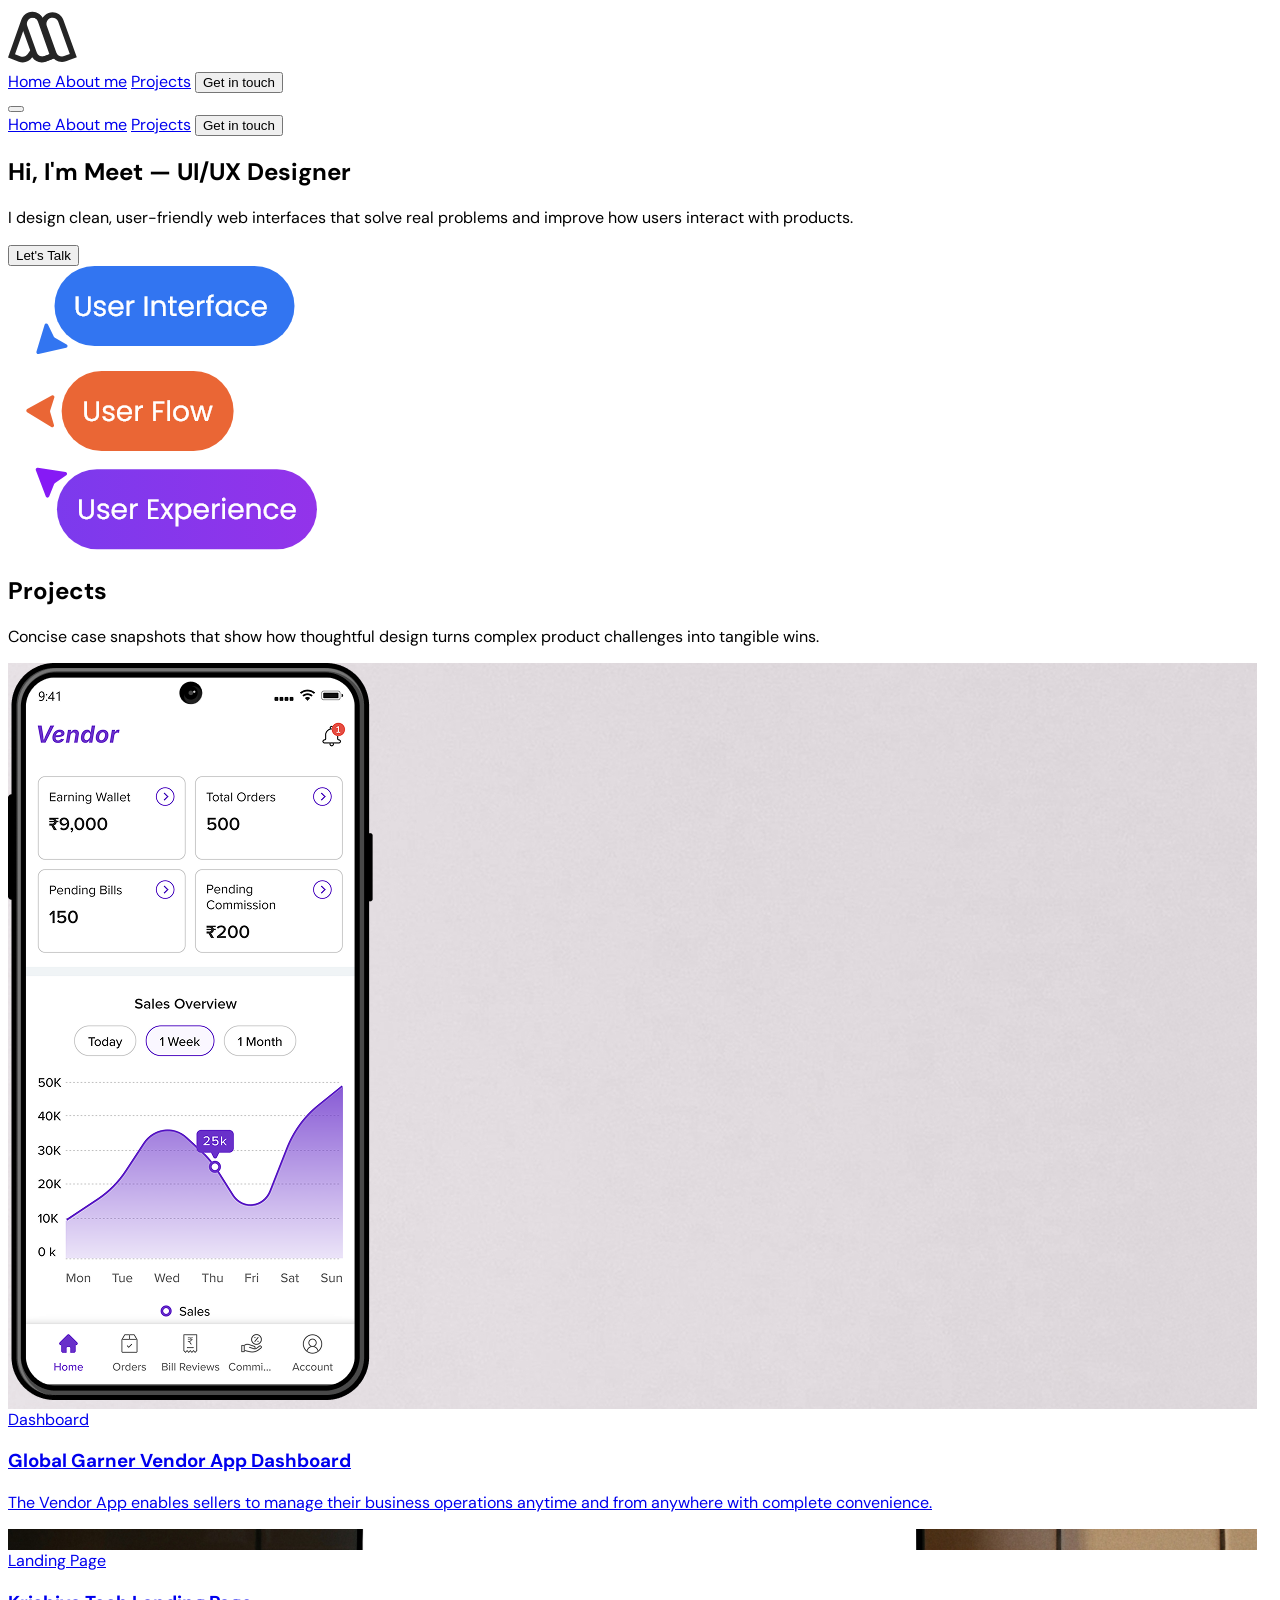
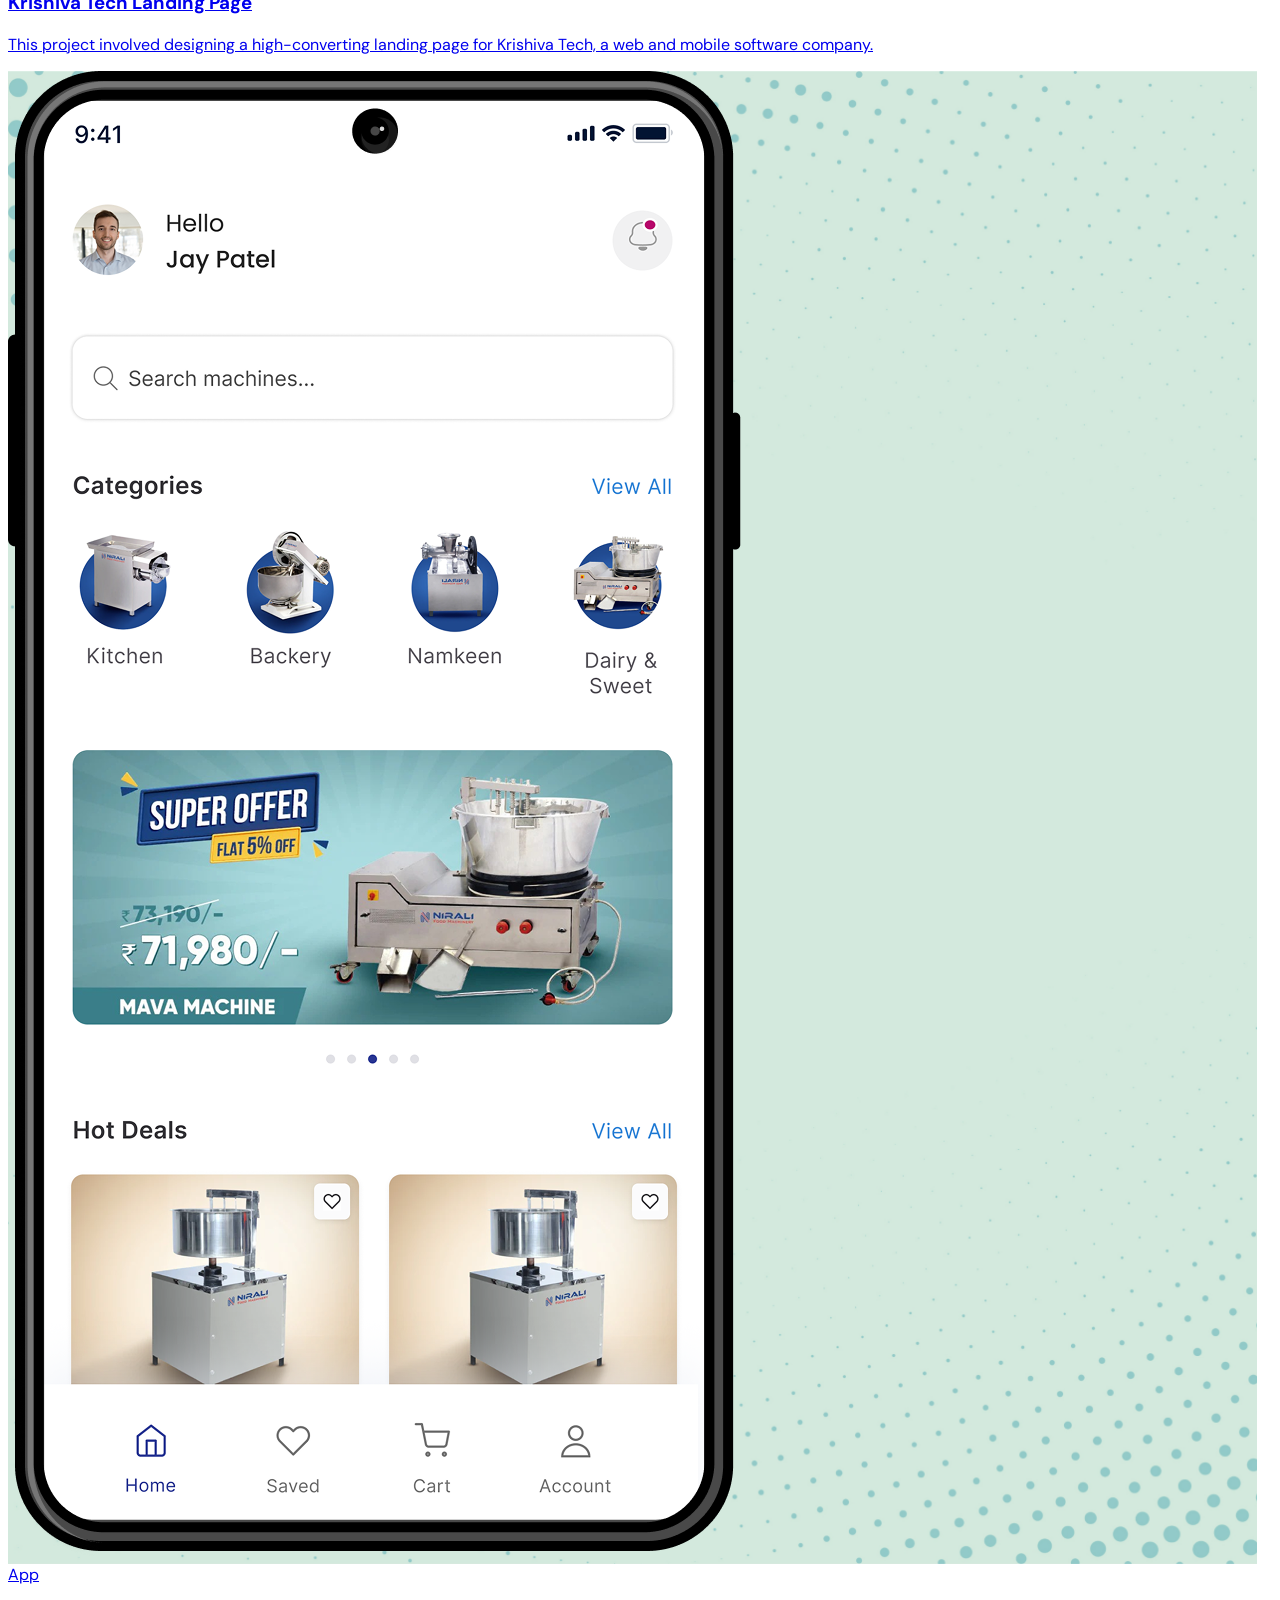
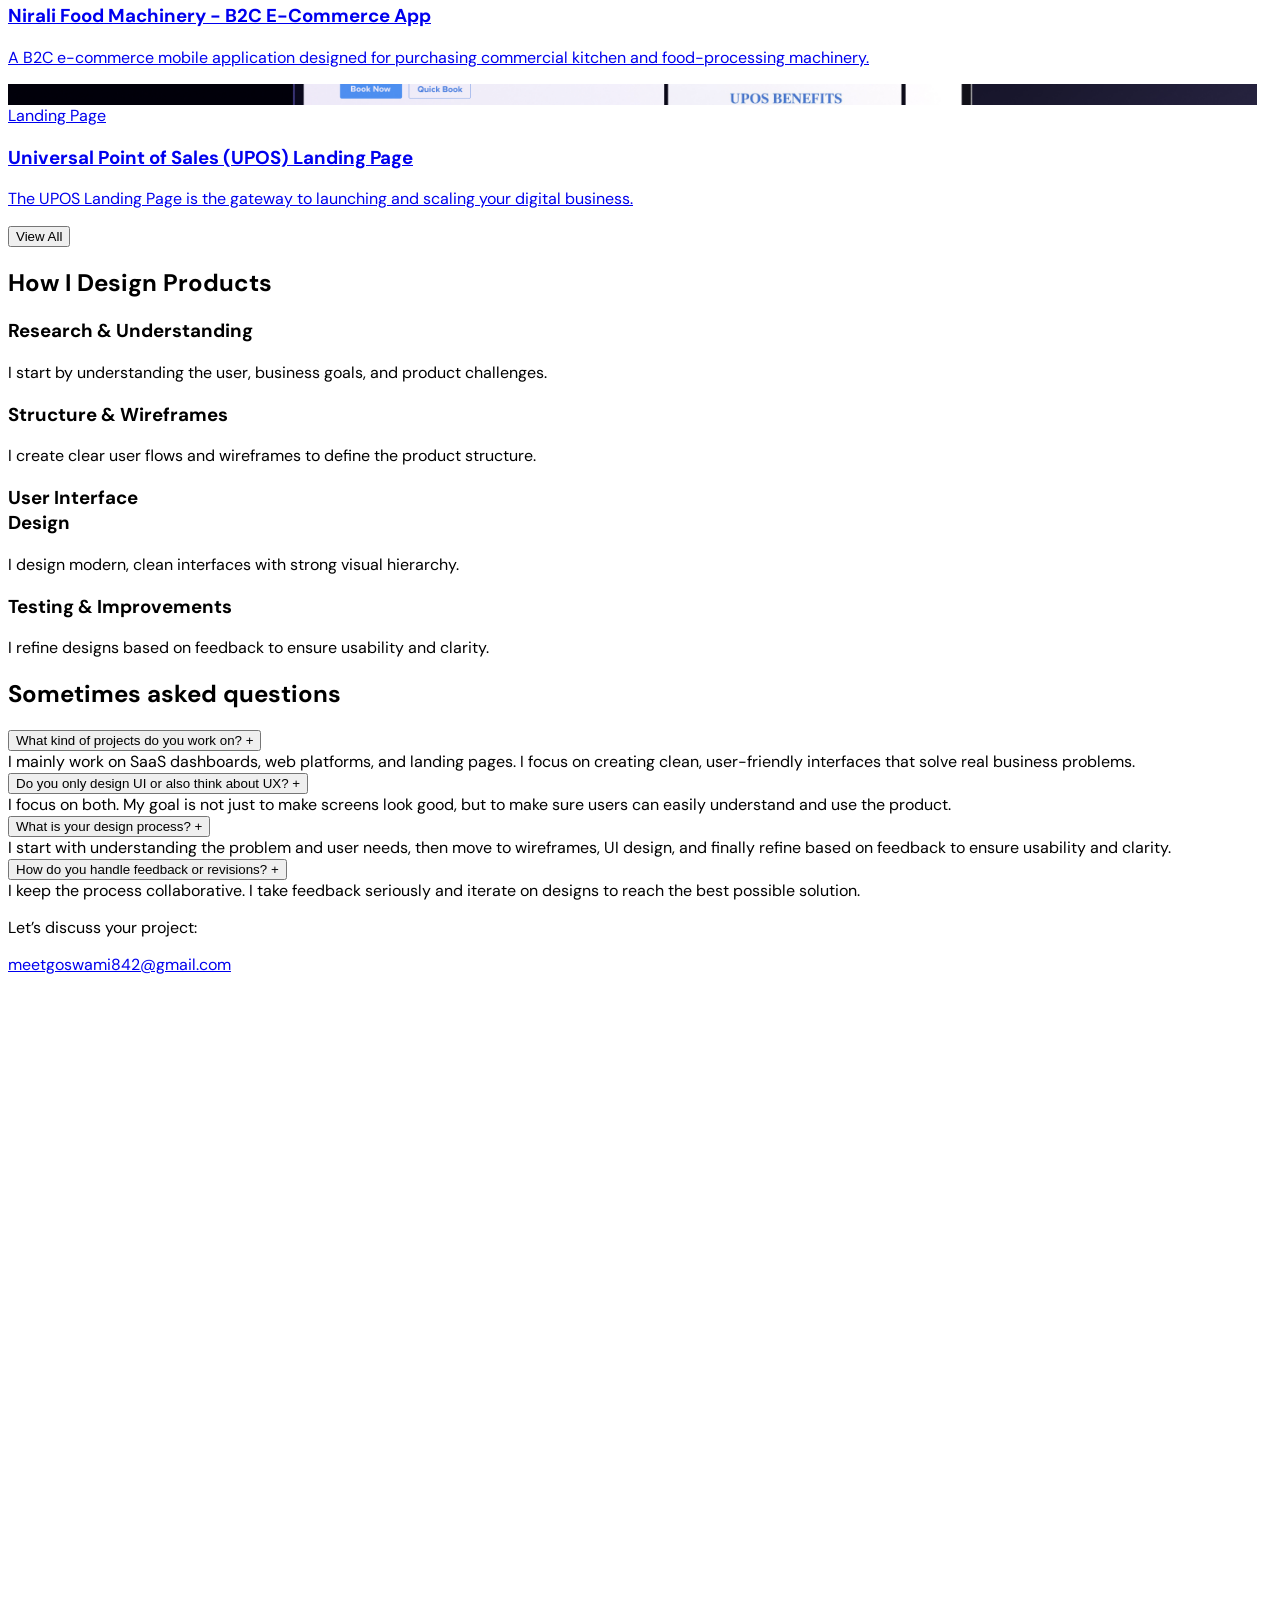
==== commit 2e06658c: "change" ====
--- a/index.html
+++ b/index.html
@@ -8,7 +8,7 @@
 <script src="https://cdn.tailwindcss.com"></script>
 <link href="https://fonts.googleapis.com/css2?family=DM+Sans:wght@300;400;500;600;700&display=swap" rel="stylesheet">
 <script src="script.js" defer></script>
-    <title>Lauren</title>
+    <title>Home</title>
 </head>
 <body>
 </head>
@@ -25,9 +25,9 @@
 
     <!-- Desktop Nav -->
     <nav class="hidden md:flex items-center gap-8 text-lg text-gray-600 font-medium">
-      <a href="index.html" class="text-black ">Home page</a>
+      <a href="index.html" class="text-black ">Home </a>
       <a href="about.html" class="text-black">About me</a>
-      <a href="portfolio.html" class="text-black">Portfolio</a>
+      <a href="projects.html" class="text-black">Projects</a>
 
       <a href="contact.html">
         <button class="ml-4 bg-black text-white px-6 py-2.5 rounded-full hover:opacity-90 transition">
@@ -49,9 +49,9 @@
   <!-- Mobile Menu -->
   <div id="mobileMenu" class="hidden md:hidden px-6 pb-6">
     <div class="flex flex-col gap-4 text-gray-700 font-medium">
-      <a href="index.html">Home page</a>
+      <a href="index.html" class="text-black">Home </a>
       <a href="about.html" class="text-black">About me</a>
-      <a href="portfolio.html">Portfolio</a>
+      <a href="projects.html" class="text-black" >Projects</a>
 
       <a href="contact.html">
         <button class="bg-black text-white px-6 py-2.5 rounded-full hover:opacity-90 transition max-sm:px-4 max-sm:py-2 max-sm:text-sm">
@@ -91,7 +91,7 @@
 </h1>
 
 <!-- Description -->
-<p class="text-3xl max-md:text-xl max-sm:text-lg text-gray-500 leading-relaxed mb-8">
+<p class="text-3xl max-md:text-xl max-sm:text-lg text-gray-500 leading-snug mb-8">
   I design clean, user-friendly web interfaces that solve real problems and improve how users interact with products.
 </p>
 
@@ -136,7 +136,7 @@
     <!-- Section Header -->
 <div class="mb-14">
   <h2 class="text-[40px] max-md:text-[32px] max-sm:text-[26px] font-bold text-black mb-4">
-    Portfolio Projects
+    Projects
   </h2>
   <p class="text-lg max-md:text-base max-sm:text-sm text-[#6B7280] max-w-[750px]">
     Concise case snapshots that show how thoughtful design turns complex product challenges into tangible wins.
@@ -314,7 +314,7 @@
     </div>
   
     <div class="flex justify-center mt-10">
-        <a href="portfolio.html">
+        <a href="projects.html">
   <button class="bg-black text-white px-8 py-3 text-center flex justify-center rounded-full font-medium hover:opacity-90">
           View All
         </button>
--- a/style.css
+++ b/style.css
@@ -1,6 +1,14 @@
  body {
   font-family: 'DM Sans', sans-serif;
 }
+
+html {
+  scrollbar-gutter: stable;
+    margin: 0;
+
+}
+
+
 .pill {
     background: #f0f6fb;
     padding: 12px 20px;
@@ -119,4 +127,9 @@
 }
 .scroll-reveal.revealed.move-right {
   transform: translateX(18px) translateY(0);
-}+}
+
+
+
+
+
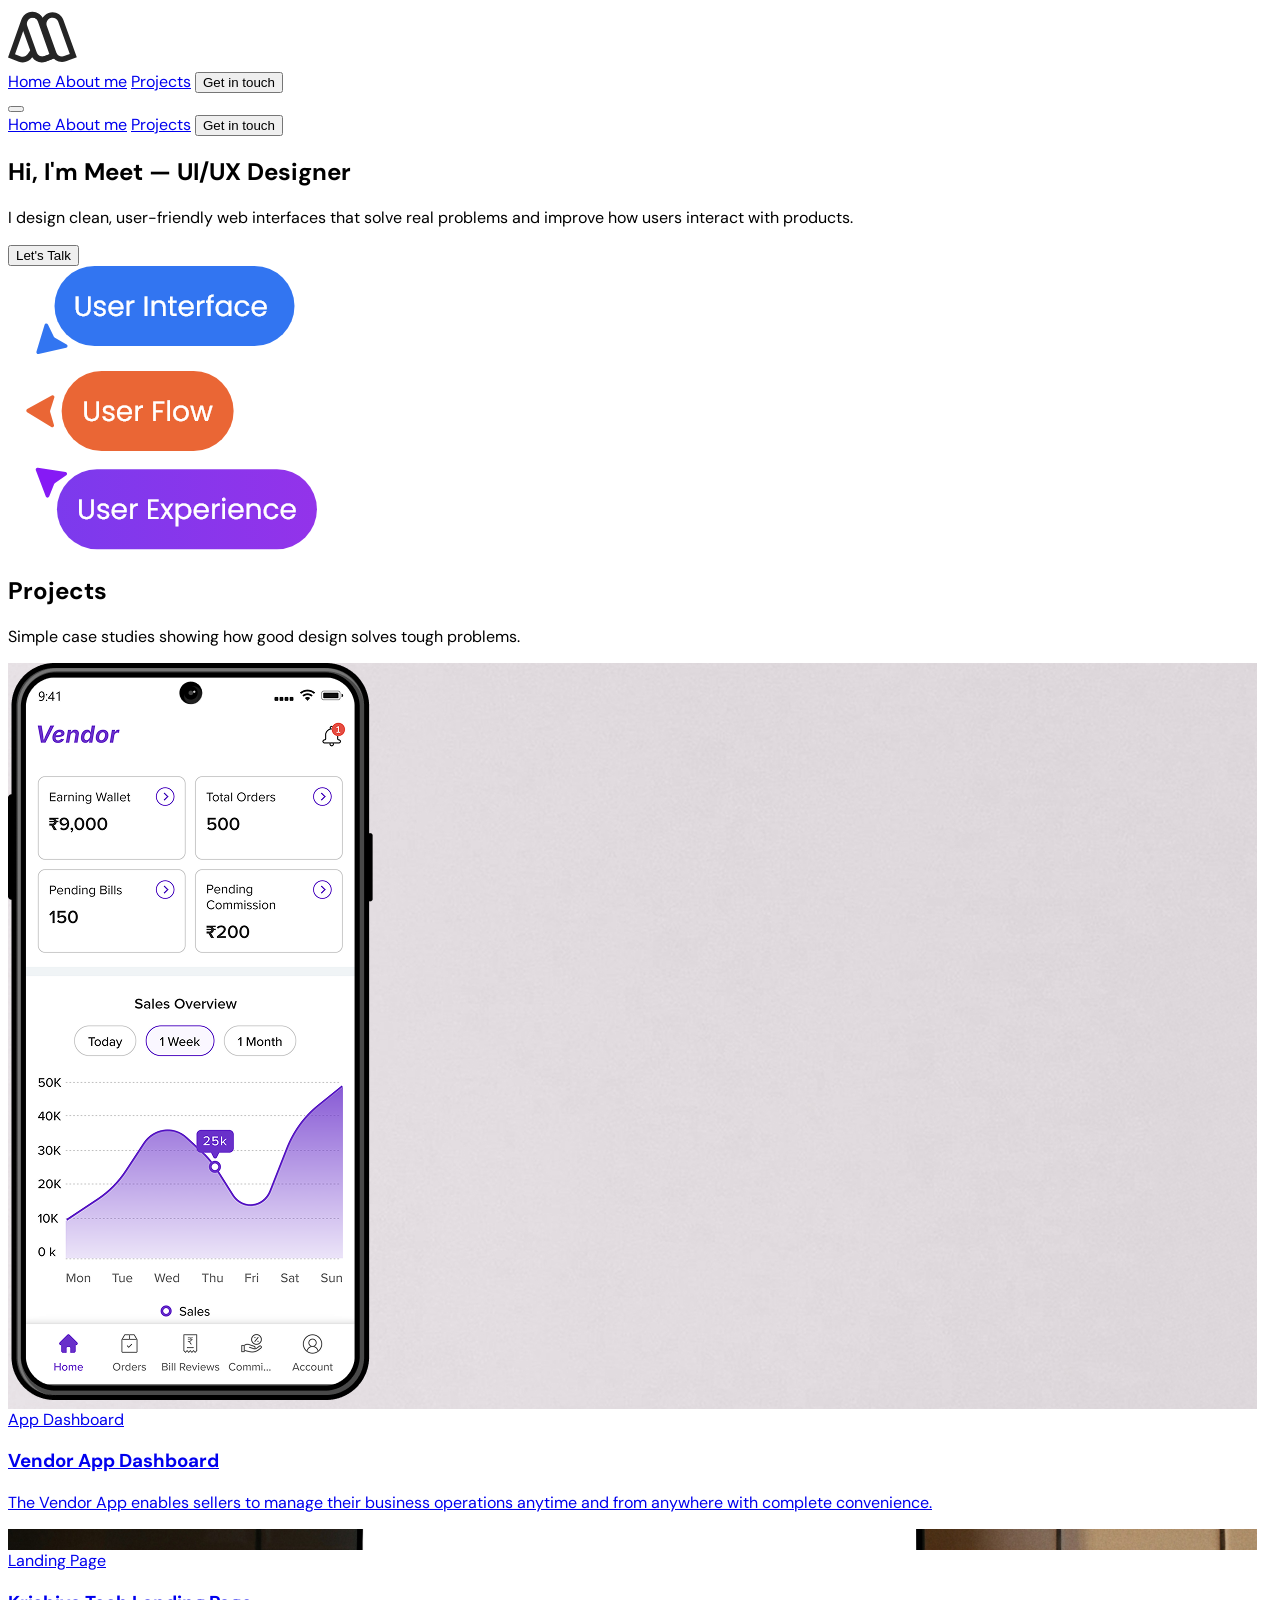
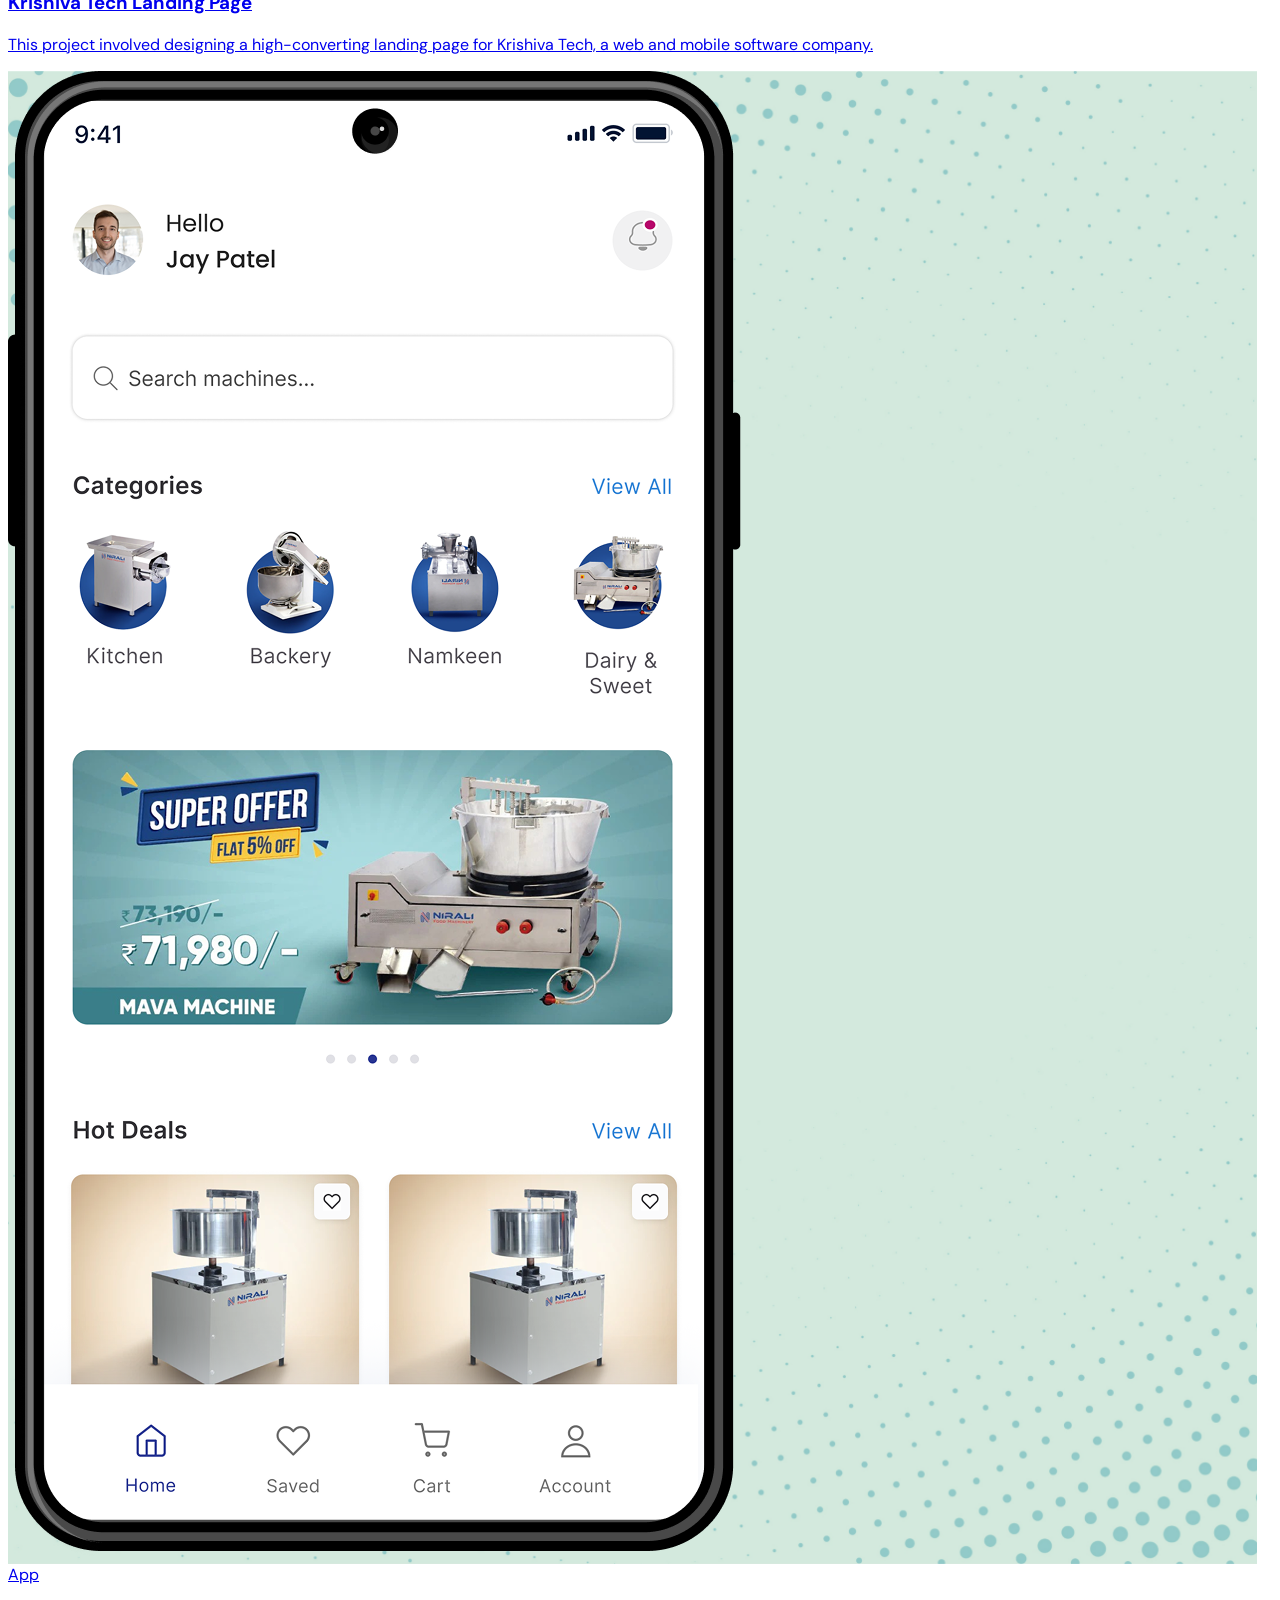
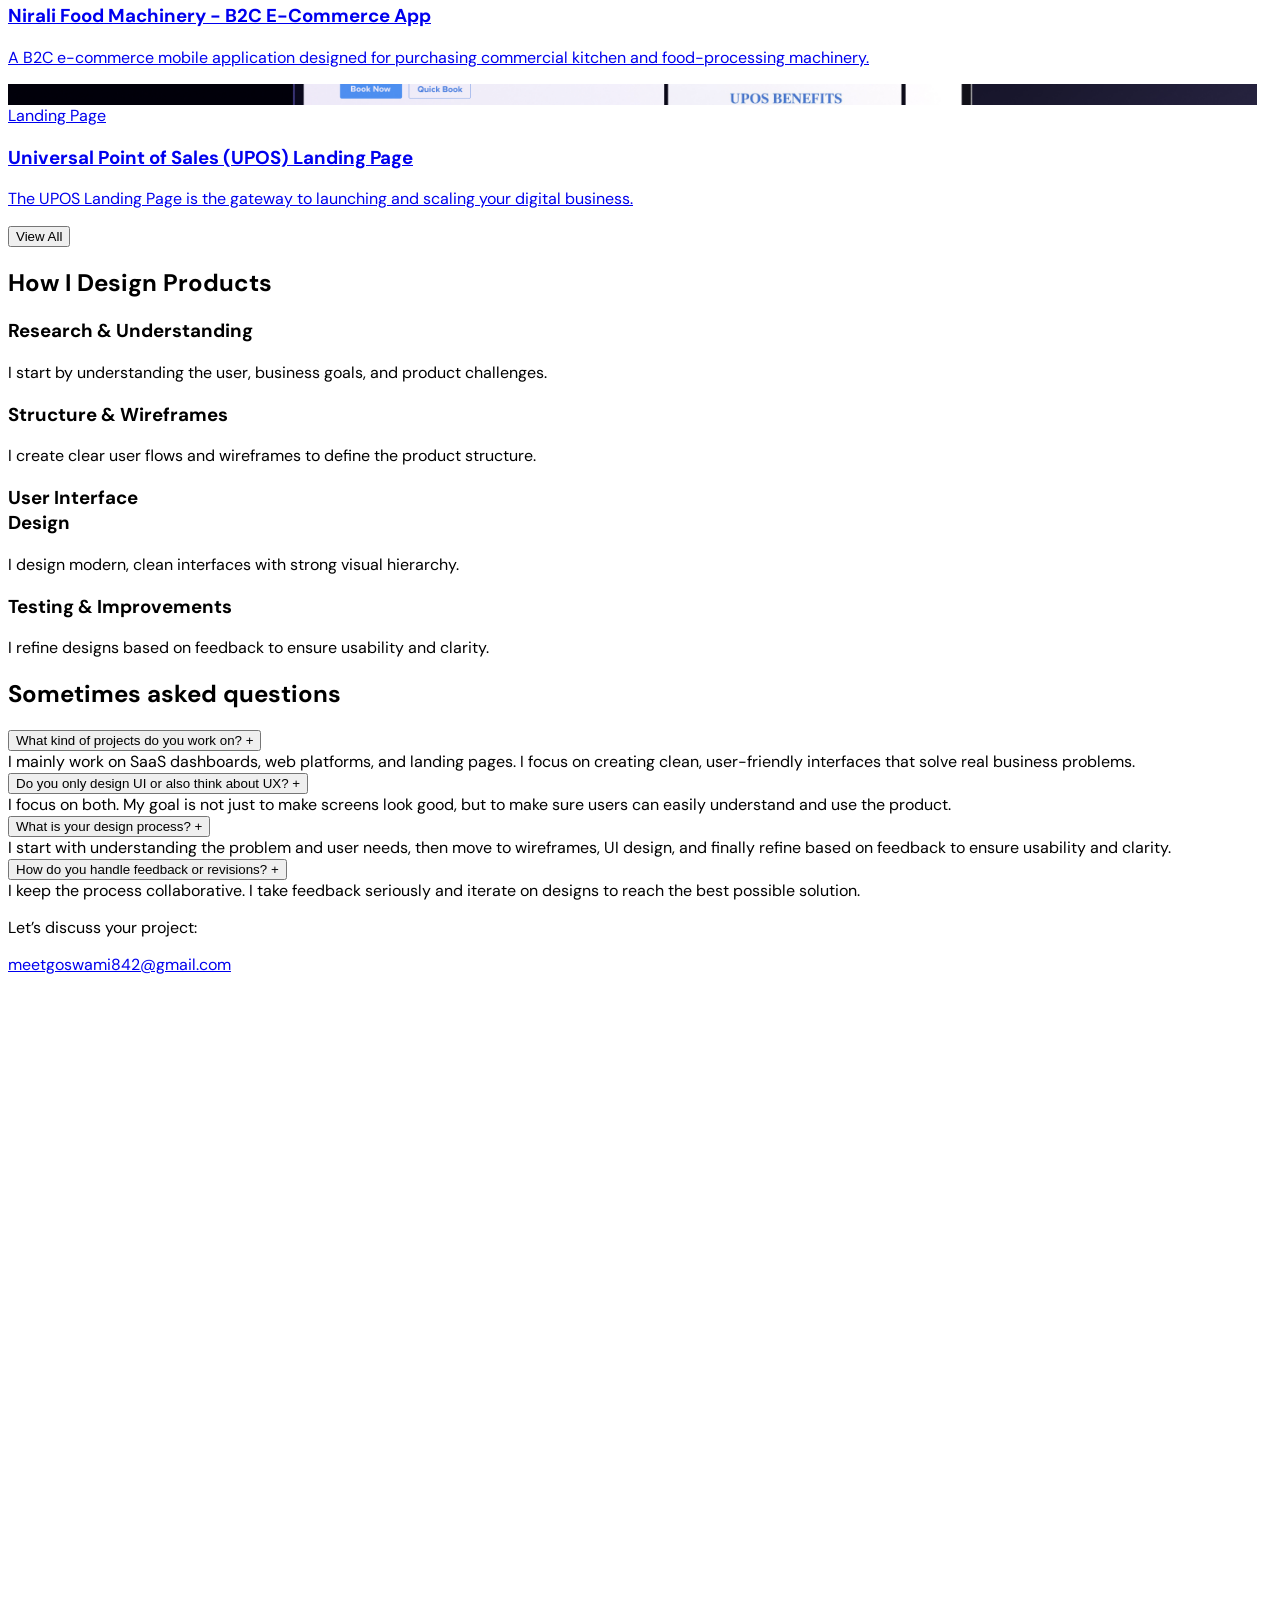
==== commit e234757e: "chnage" ====
--- a/index.html
+++ b/index.html
@@ -139,7 +139,8 @@
     Projects
   </h2>
   <p class="text-lg max-md:text-base max-sm:text-sm text-[#6B7280] max-w-[750px]">
-    Concise case snapshots that show how thoughtful design turns complex product challenges into tangible wins.
+Simple case studies showing how good design solves tough problems.
+
   </p>
 </div>
 
@@ -168,17 +169,17 @@
       <!-- Tags -->
       <div class="flex gap-3 mb-4 sm:mb-6 flex-wrap">
         <span class="px-4 py-2 bg-[#e4e4e4] text-[#707070] text-xs sm:text-sm rounded-lg">
-          Dashboard
+          App Dashboard
         </span>
       </div>
 
       <!-- Title -->
       <h3 class="text-xl sm:text-2xl font-semibold text-black mb-3 sm:mb-4 leading-snug line-clamp-2">
-        Global Garner Vendor App Dashboard
+        Vendor App Dashboard
       </h3>
 
       <!-- Description -->
-      <p class="text-[#6B7280] text-sm sm:text-md line-clamp-3">
+      <p class="text-gray-500 text-sm sm:text-base md:text-lg lg:text-lg leading-relaxed line-clamp-3">
         The Vendor App enables sellers to manage their business operations anytime and from anywhere with complete convenience.
       </p>
 
@@ -218,7 +219,7 @@
       </h3>
 
       <!-- Description -->
-      <p class="text-[#6B7280] text-sm sm:text-md line-clamp-3">
+      <p class="text-gray-500 text-sm sm:text-base md:text-lg lg:text-lg leading-relaxed line-clamp-3">
         This project involved designing a high-converting landing page for Krishiva Tech, a web and mobile software company.
       </p>
 
@@ -260,7 +261,7 @@
       </h3>
 
       <!-- Description -->
-      <p class="text-[#6B7280] text-sm sm:text-lg md:text-base">
+      <p class="text-gray-500 text-sm sm:text-base md:text-lg lg:text-lg leading-relaxed line-clamp-3">
         A B2C e-commerce mobile application designed for purchasing commercial kitchen and food-processing machinery.
       </p>
 
@@ -284,30 +285,42 @@
     </div>
 
     <!-- Content -->
-    <div class="p-6 flex flex-col flex-1 overflow-hidden">
-
-      <!-- Top -->
-      <div>
-        <div class="flex gap-3 mb-4 flex-wrap">
-          <span class="px-3 py-1.5 sm:px-4 sm:py-2 bg-[#e4e4e4] text-[#707070] text-xs sm:text-sm rounded-lg">
-            Landing Page
-          </span>
-        </div>
-
-        <h3 class="text-lg sm:text-xl md:text-2xl font-semibold text-black mb-3 leading-snug">
+
+
+
+
+
+     <div class="p-6 flex flex-col flex-1 overflow-hidden">
+
+      <!-- Tags -->
+      <div class="flex gap-3 mb-4 sm:mb-6 flex-wrap">
+        <span class="px-4 py-2 bg-[#e4e4e4] text-[#707070] text-xs sm:text-sm rounded-lg">
+                      Landing Page
+
+        </span>
+      </div>
+
+      <!-- Title -->
+      <h3 class="text-xl sm:text-2xl font-semibold text-black mb-3 sm:mb-4 leading-snug line-clamp-2">
           Universal Point of Sales (UPOS) Landing Page
-        </h3>
-
-        <p class="text-[#6B7280] text-sm sm:text-lg">
+      </h3>
+
+      <!-- Description -->
+      <p class="text-gray-500 text-sm sm:text-base md:text-lg lg:text-lg leading-relaxed line-clamp-3">
           The UPOS Landing Page is the gateway to launching and scaling your digital business.
-      </div>
-
-    </div>
+      </p>
+
+    </div>
+
+
+
+    
 
   </div>
 </a>
-  </div>
-     </a>
+
+  </div>
+
    
 
   
